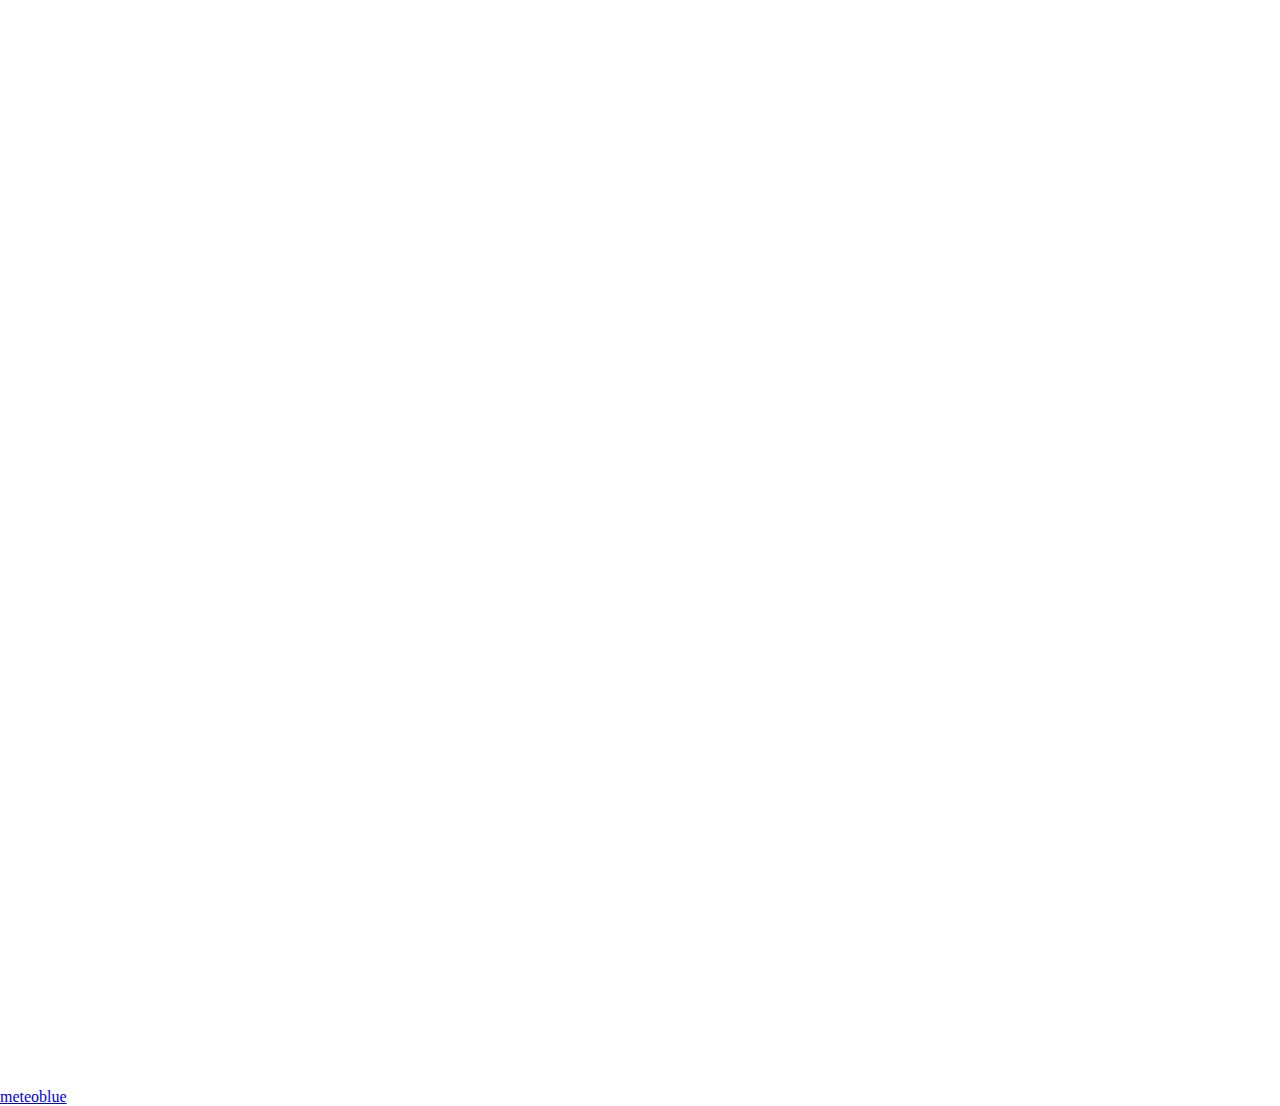
==== index.html @ 86d30fd5 "stage 03 init" ====
<!DOCTYPE html>
<html lang="en">
  <head>
    <meta charset="utf-8">
    <title>Hello, World!</title>
    <link rel="stylesheet" href="style.css">
  </head>
  <body>
    <div class="iframe-container">
      <iframe  src="https://www.youtube.com/embed/YaZxTzZ6BAo?si=tpvpT_DTmzTBu3zY&controls=0" 
               title="YouTube video player" allow="autoplay; encrypted-media" referrerpolicy="strict-origin-when-cross-origin" 
               allowfullscreen></iframe>
    </div>
    <div class="iframe-container">
      <iframe src="https://www.meteoblue.com/en/weather/widget/daily/london_united-kingdom_2643743?geoloc=fixed&days=7&tempunit=CELSIUS&windunit=KILOMETER_PER_HOUR&precipunit=MILLIMETER&coloured=coloured&pictoicon=1&maxtemperature=1&mintemperature=1&windspeed=1&windgust=0&winddirection=1&uv=0&humidity=0&precipitation=1&precipitationprobability=1&spot=1&pressure=0&layout=light" 
              allowtransparency="true" 
              sandbox="allow-same-origin allow-scripts allow-popups allow-popups-to-escape-sandbox"></iframe><div><!-- DO NOT REMOVE THIS LINK --><a href="https://www.meteoblue.com/en/weather/week/london_united-kingdom_2643743?utm_source=daily_widget&utm_medium=linkus&utm_content=daily&utm_campaign=Weather%2BWidget" target="_blank" rel="noopener">meteoblue</a></div>
    </div>
  </body>
</html>
---- style.css ----
body, iframe {
  margin: 0;
  padding: 0;
  box-sizing: border-box;
}

.iframe-container {
  width: 100vw
}

.iframe-container:nth-of-type(1) iframe {
  width: 100%;
  height: 80vh;
  border: none;
}

.iframe-container:nth-of-type(2) iframe {
  width: 100%;
  height: 40vh;
  border: none;
}
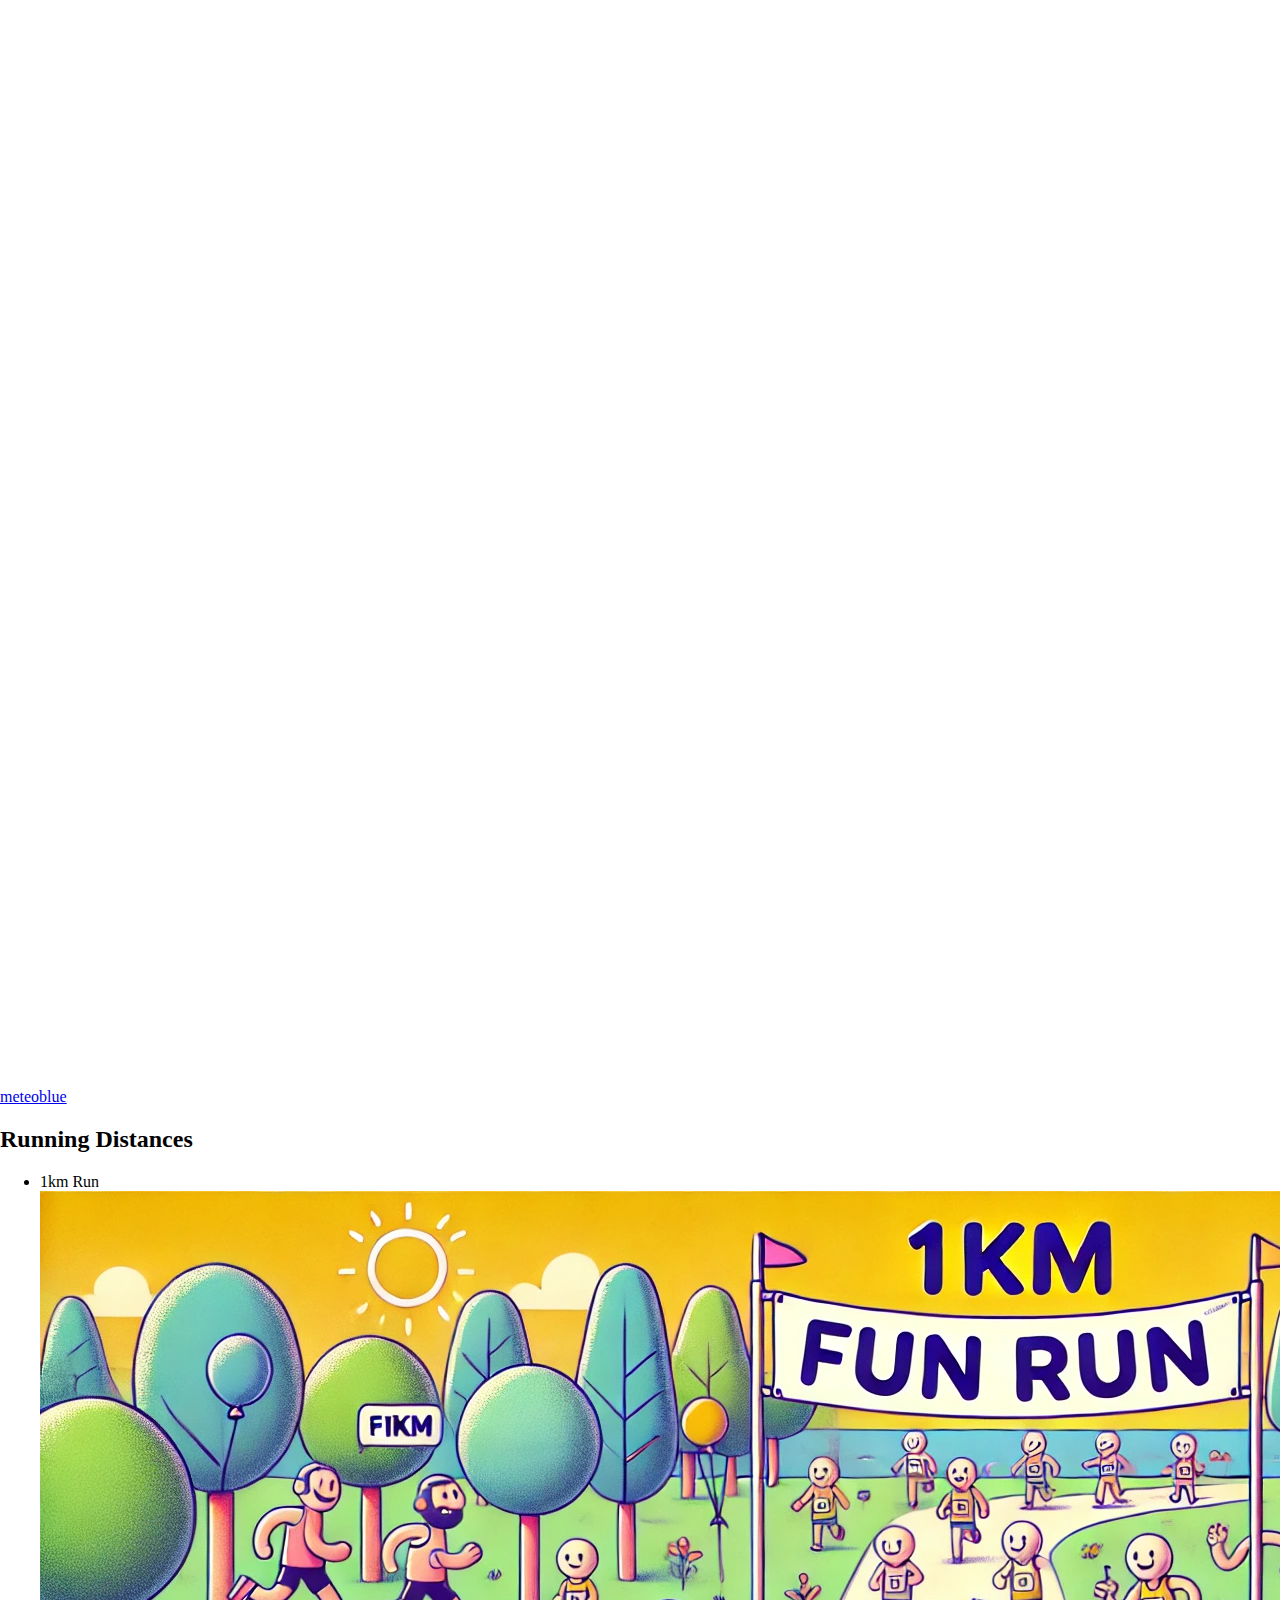
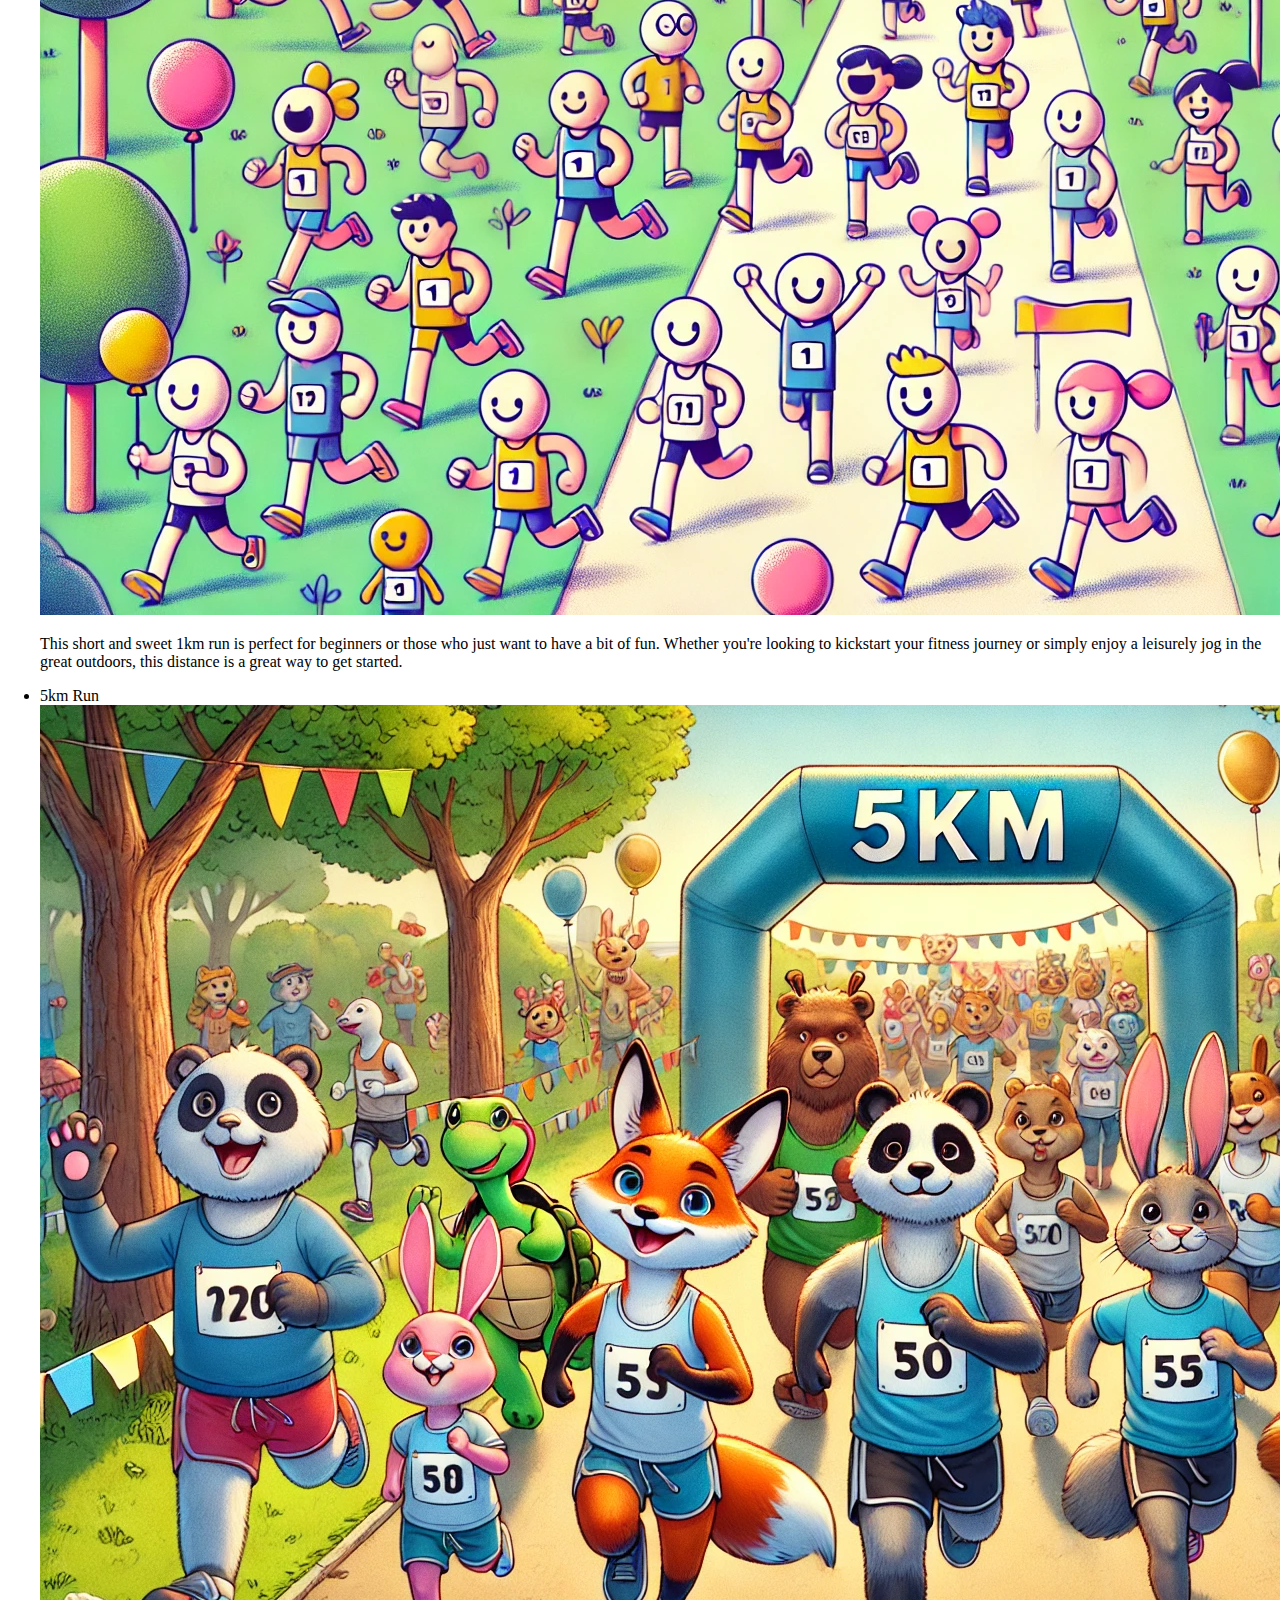
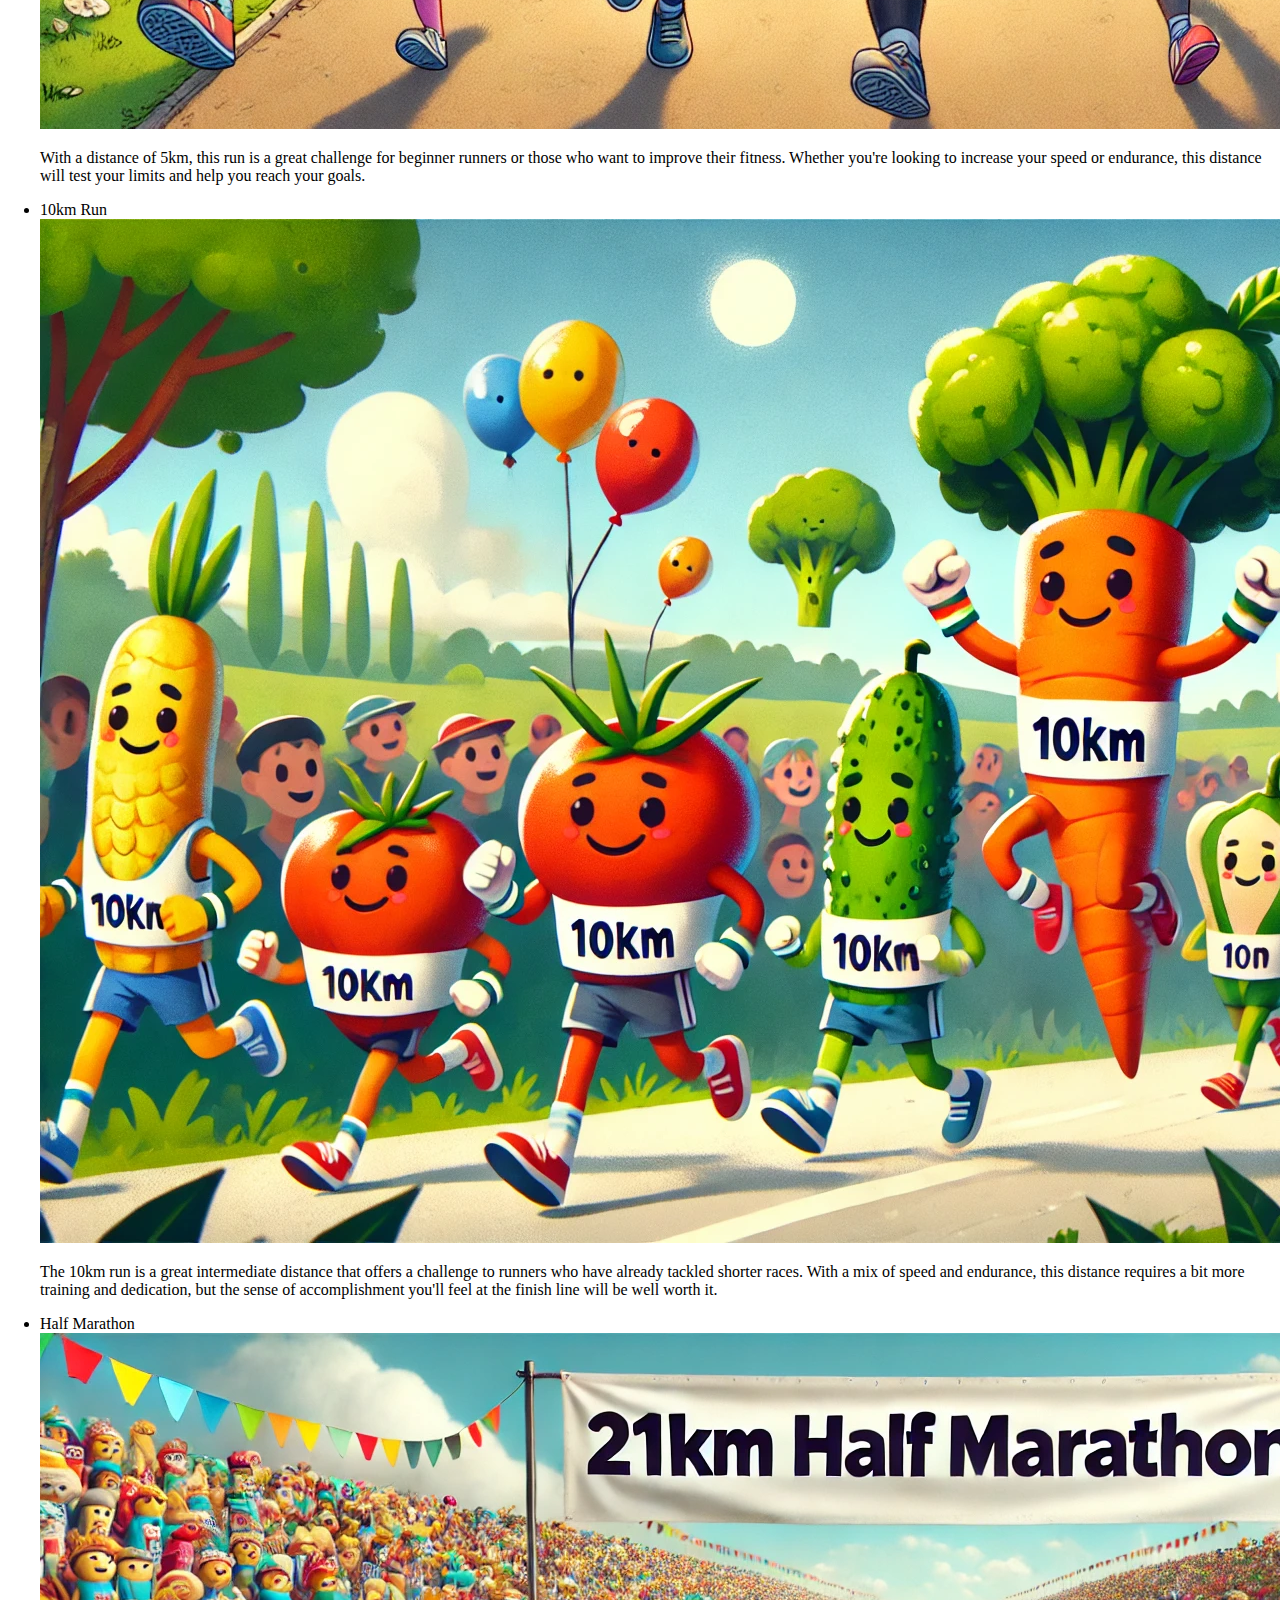
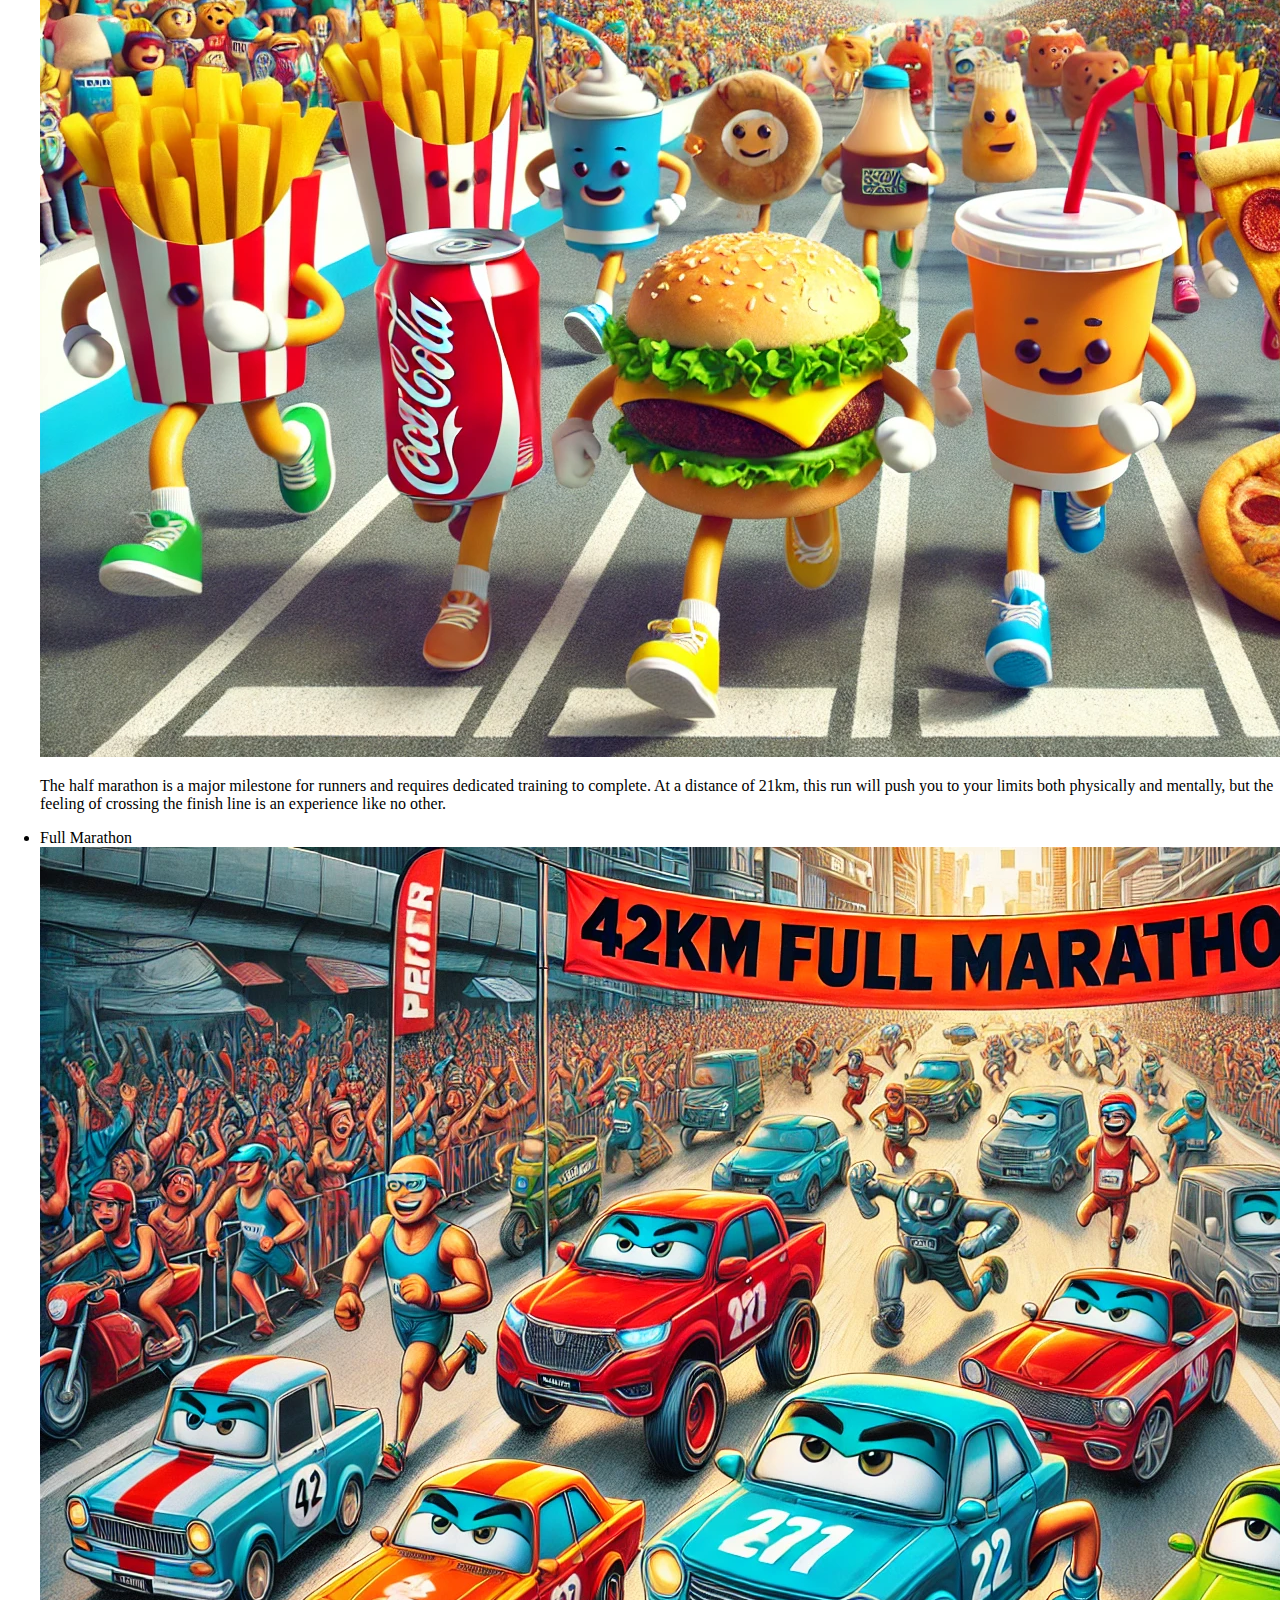
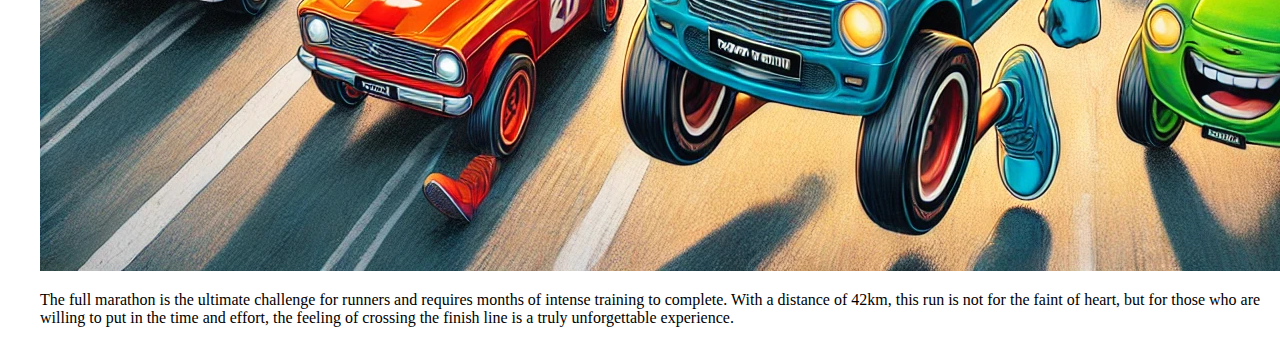
==== commit c11b7b4b: "stage 03, incomplete solution" ====
--- a/index.html
+++ b/index.html
@@ -16,6 +16,36 @@
               allowtransparency="true" 
               sandbox="allow-same-origin allow-scripts allow-popups allow-popups-to-escape-sandbox"></iframe><div><!-- DO NOT REMOVE THIS LINK --><a href="https://www.meteoblue.com/en/weather/week/london_united-kingdom_2643743?utm_source=daily_widget&utm_medium=linkus&utm_content=daily&utm_campaign=Weather%2BWidget" target="_blank" rel="noopener">meteoblue</a></div>
     </div>
+    <div class="distance-container">
+      <h2>Running Distances</h2>
+      <ul>
+        <li class="distance">
+          1km Run
+          <div><img src="img/1.png" alt="1km fun run"></div>
+          <p>This short and sweet 1km run is perfect for beginners or those who just want to have a bit of fun. Whether you're looking to kickstart your fitness journey or simply enjoy a leisurely jog in the great outdoors, this distance is a great way to get started.</p>
+        </li>
+        <li class="distance">
+          5km Run
+          <div><img src="img/5.png" alt="run"></div>
+          <p>With a distance of 5km, this run is a great challenge for beginner runners or those who want to improve their fitness. Whether you're looking to increase your speed or endurance, this distance will test your limits and help you reach your goals.</p>
+        </li>
+        <li class="distance">
+          10km Run
+          <div><img src="img/10.png" alt="run"></div>
+          <p>The 10km run is a great intermediate distance that offers a challenge to runners who have already tackled shorter races. With a mix of speed and endurance, this distance requires a bit more training and dedication, but the sense of accomplishment you'll feel at the finish line will be well worth it.</p>
+        </li>
+        <li class="distance">
+          Half Marathon
+          <div><img src="img/21.png" alt="run"></div>
+          <p>The half marathon is a major milestone for runners and requires dedicated training to complete. At a distance of 21km, this run will push you to your limits both physically and mentally, but the feeling of crossing the finish line is an experience like no other.</p>
+        </li>
+        <li class="distance">
+          Full Marathon
+          <div><img src="img/42.png" alt="run"></div>
+          <p>The full marathon is the ultimate challenge for runners and requires months of intense training to complete. With a distance of 42km, this run is not for the faint of heart, but for those who are willing to put in the time and effort, the feeling of crossing the finish line is a truly unforgettable experience.</p>
+        </li>
+      </ul>
+    </div>
   </body>
 </html>
 
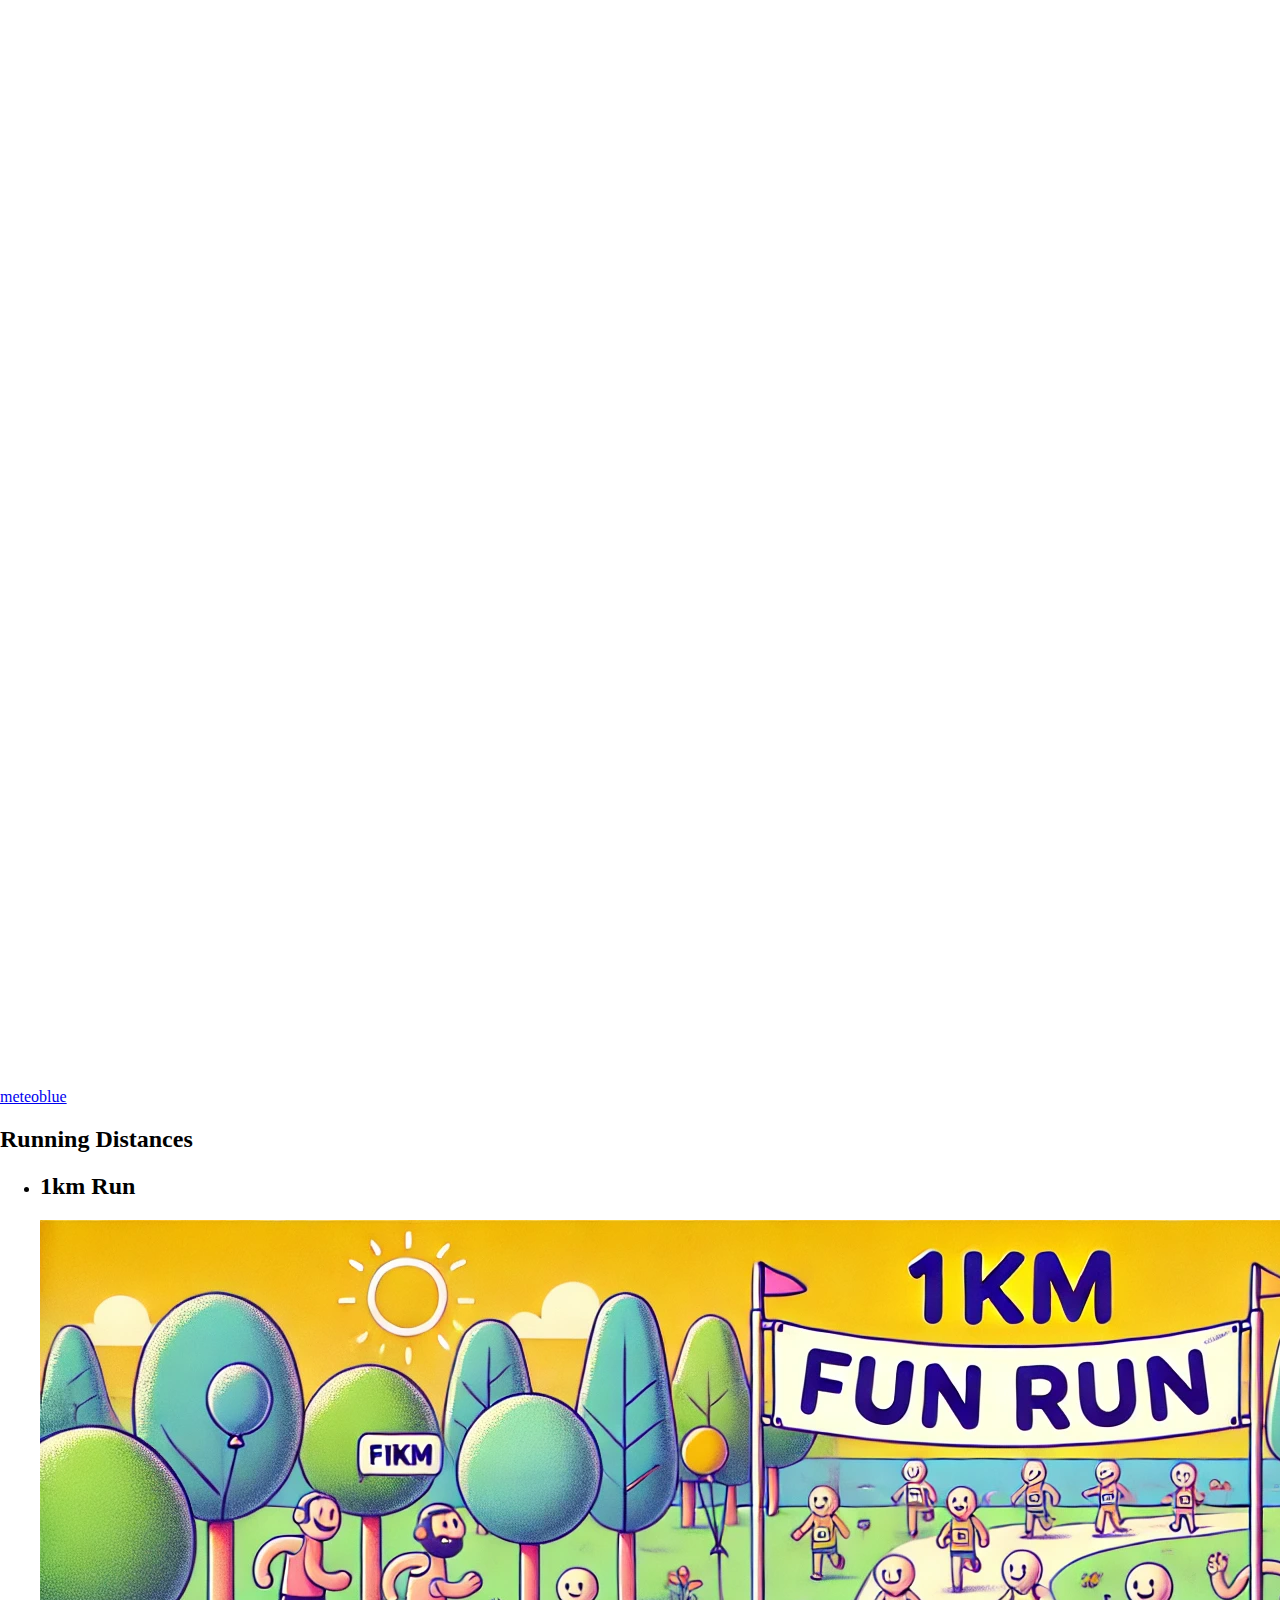
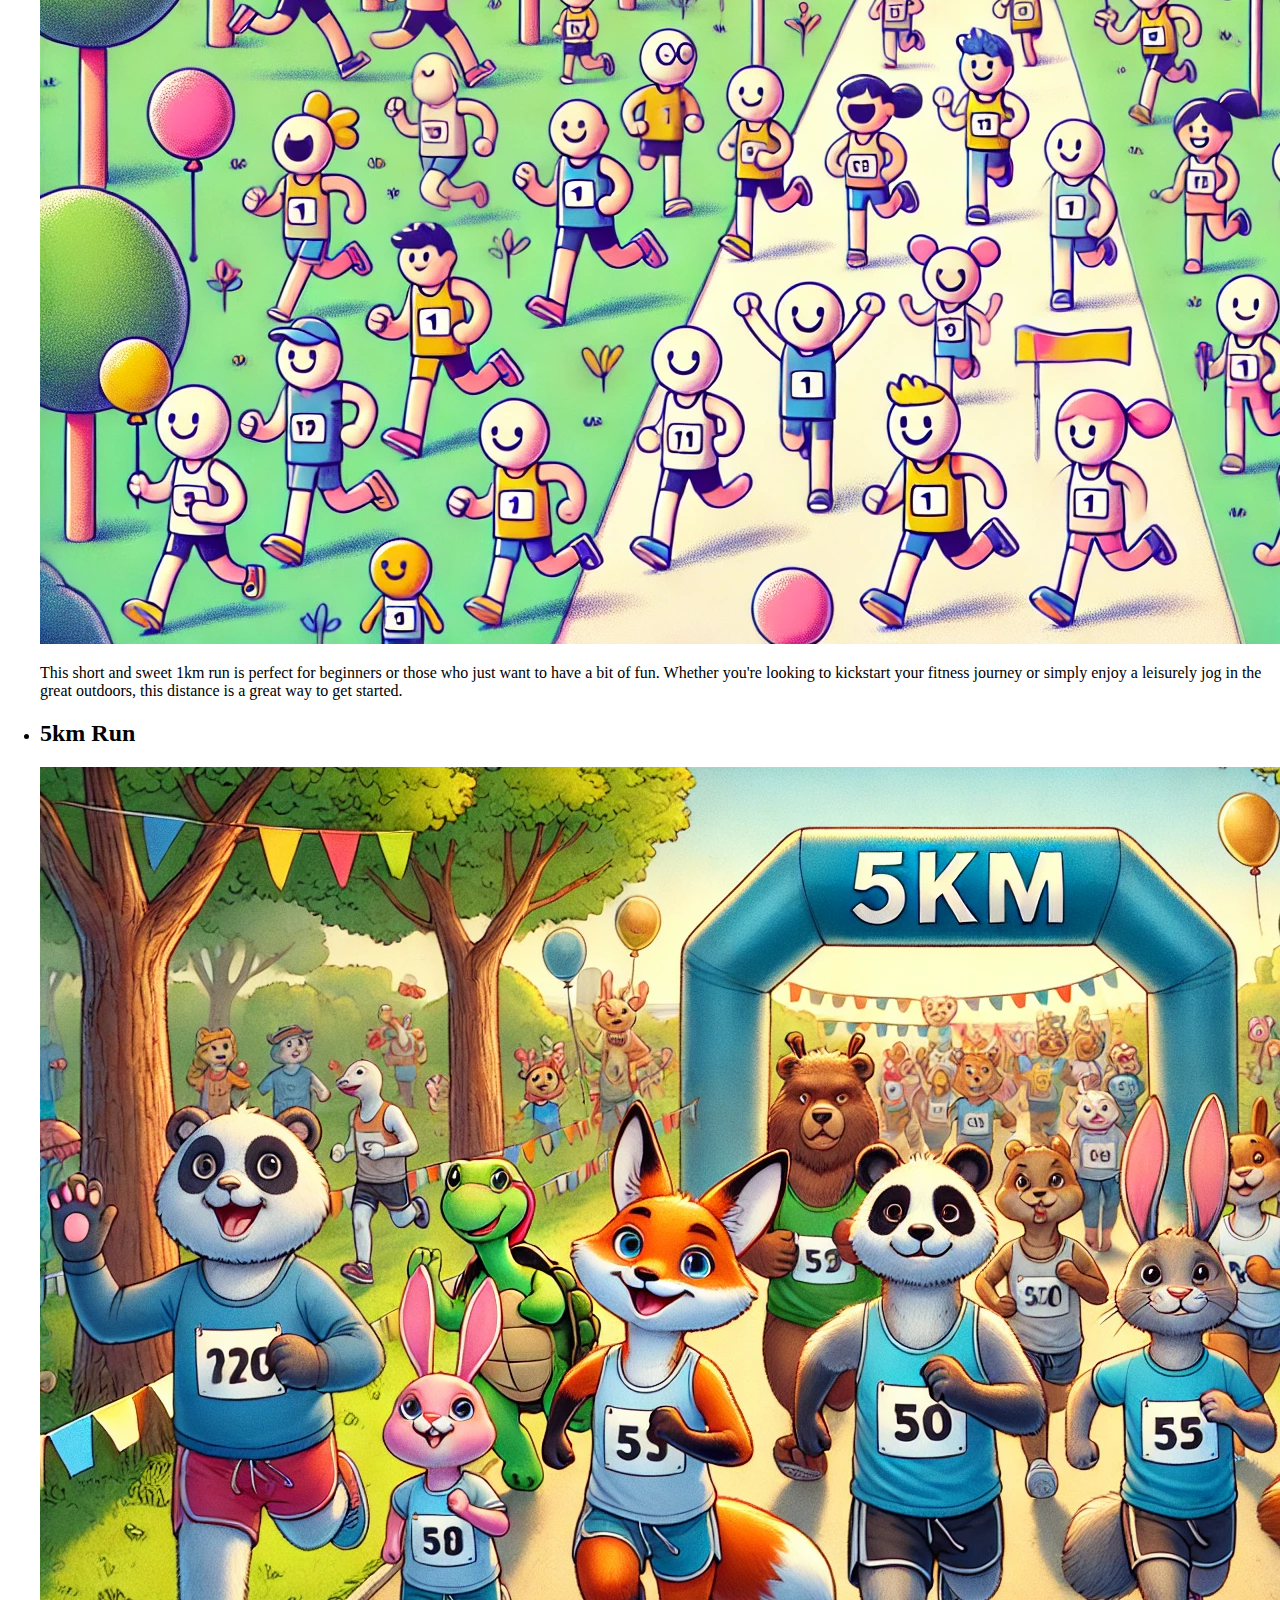
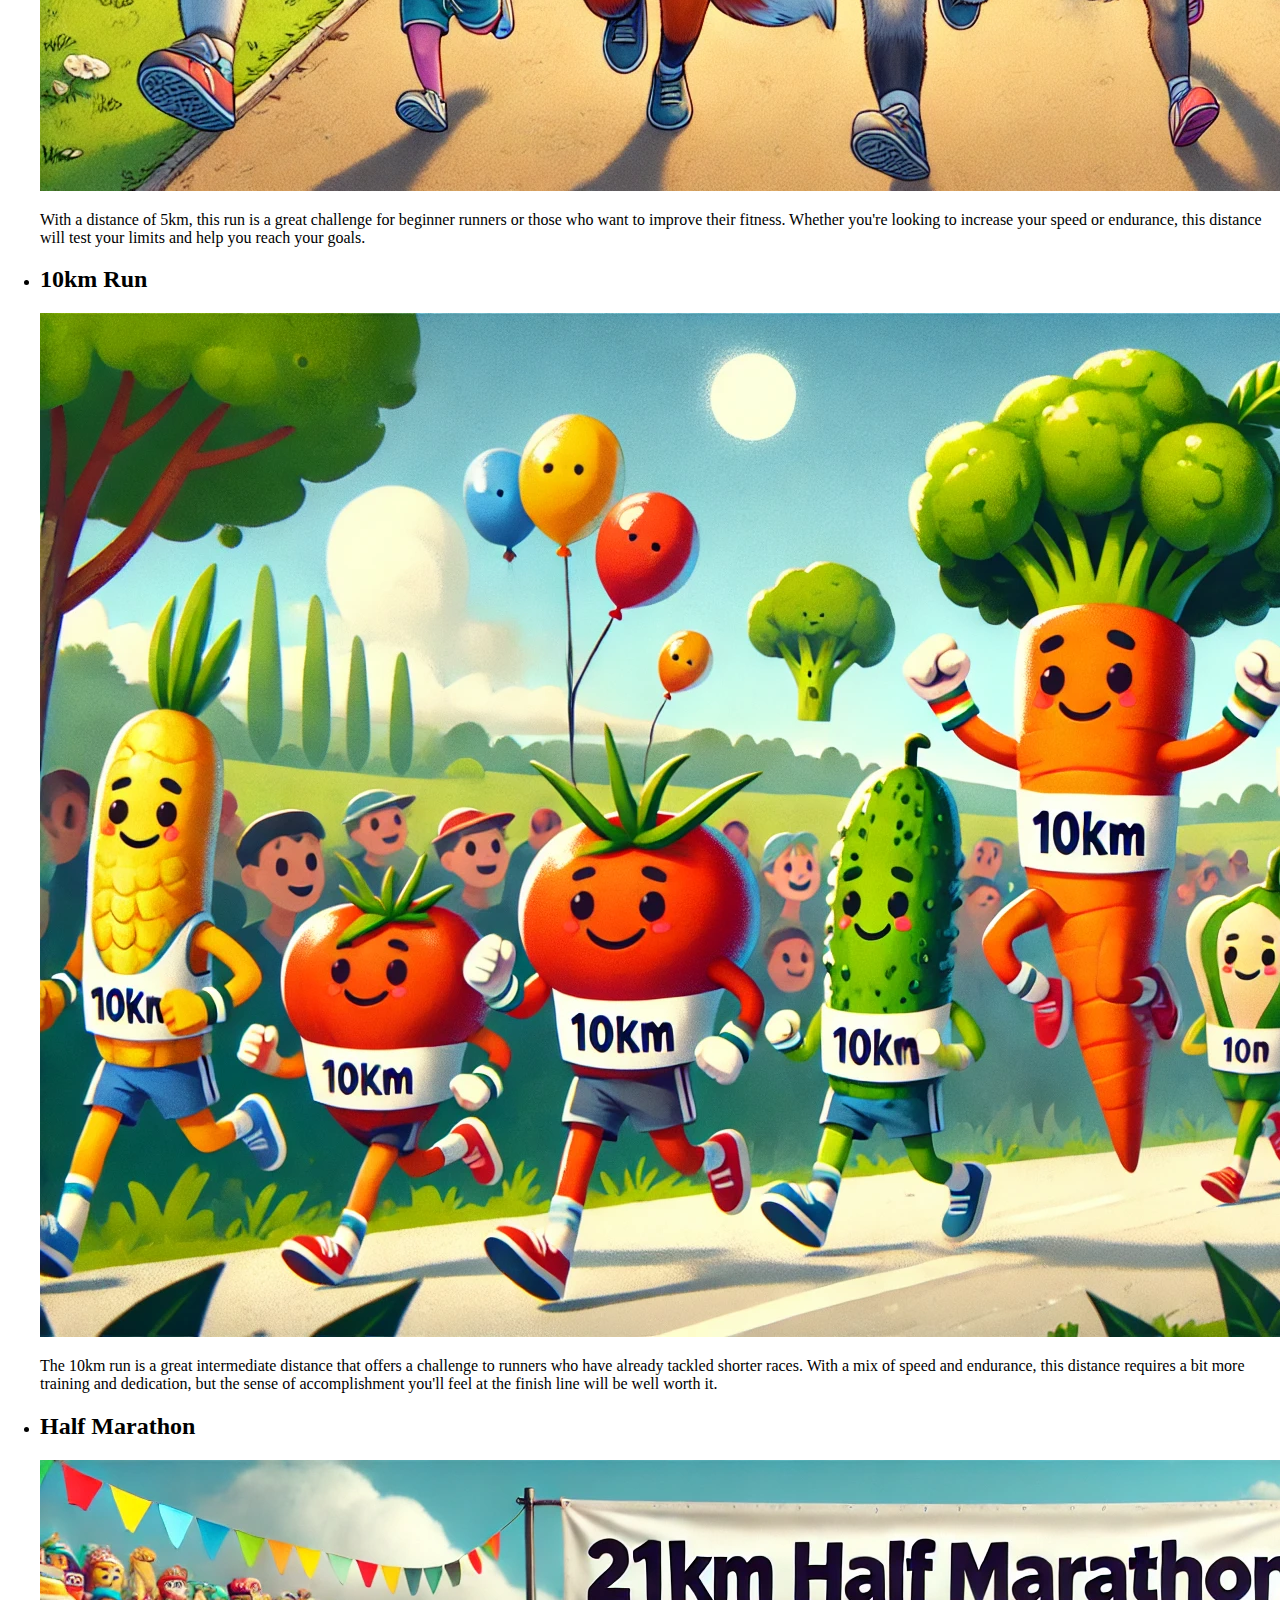
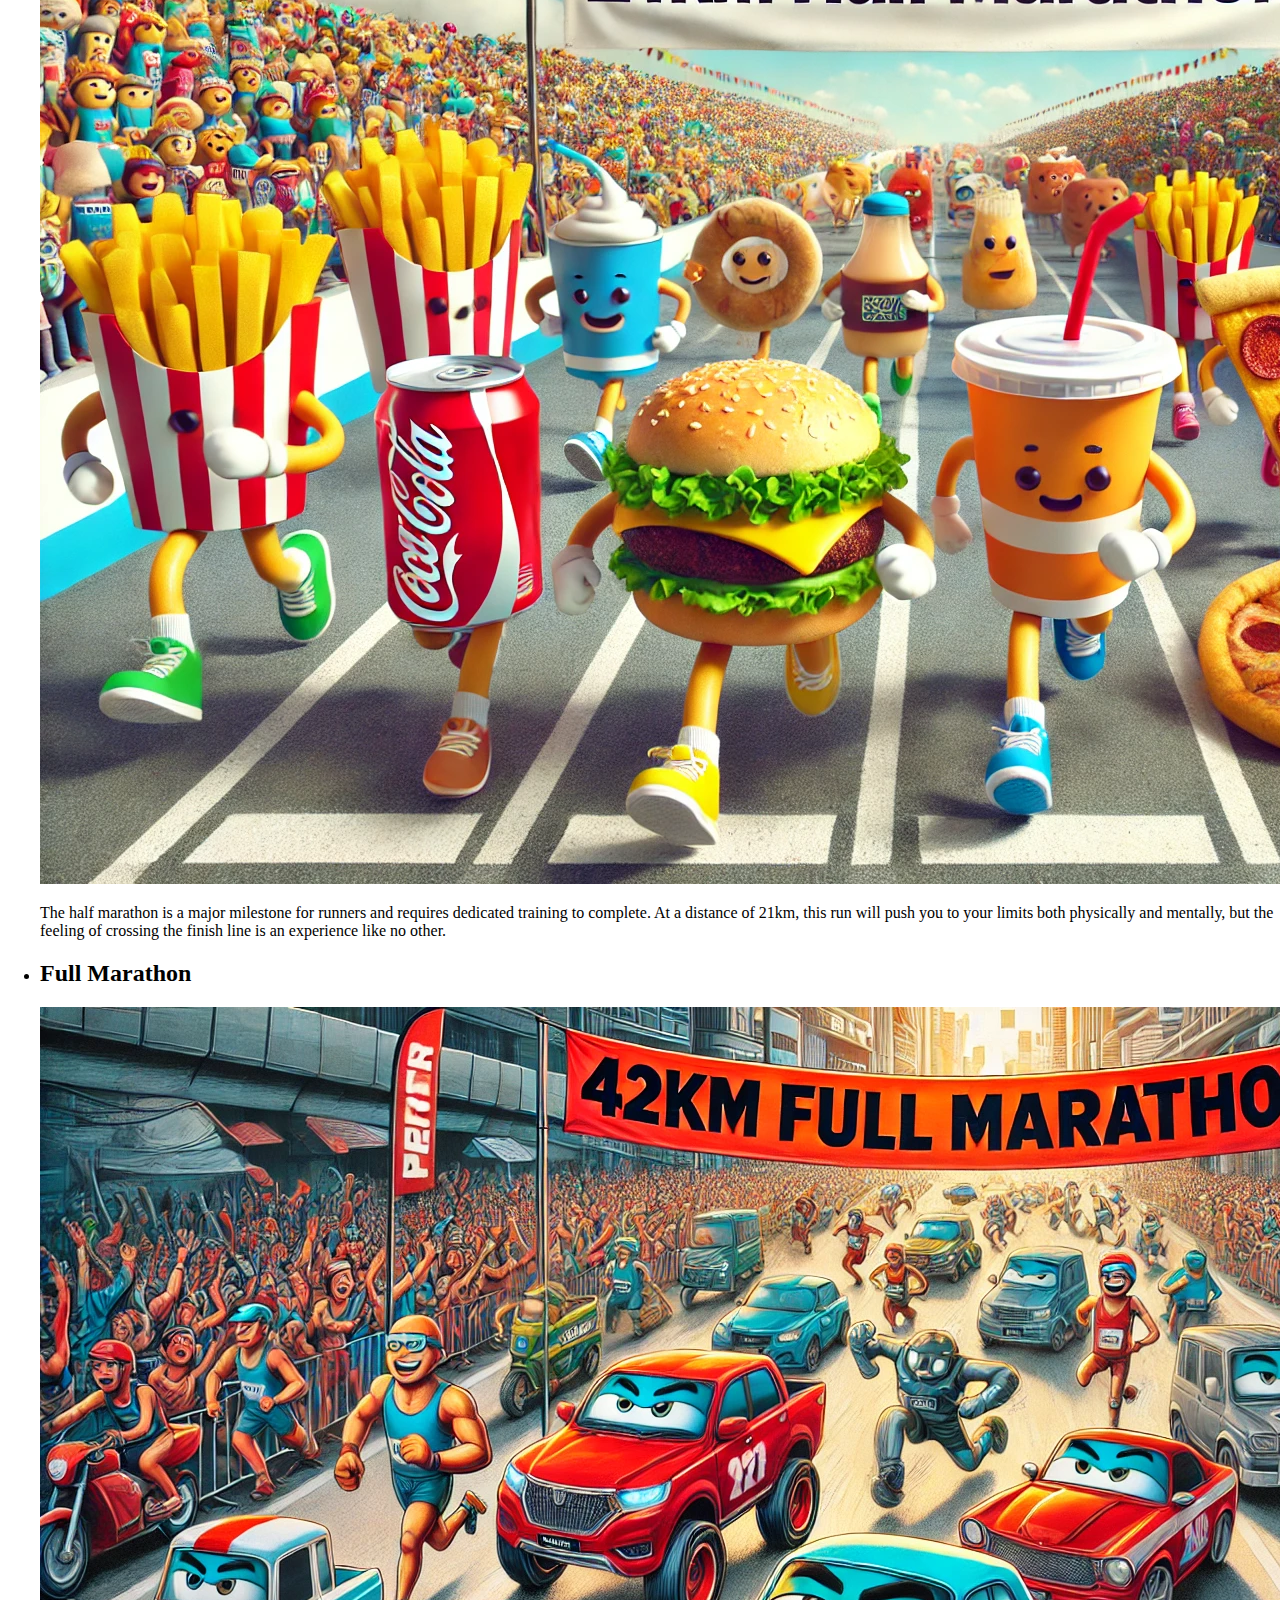
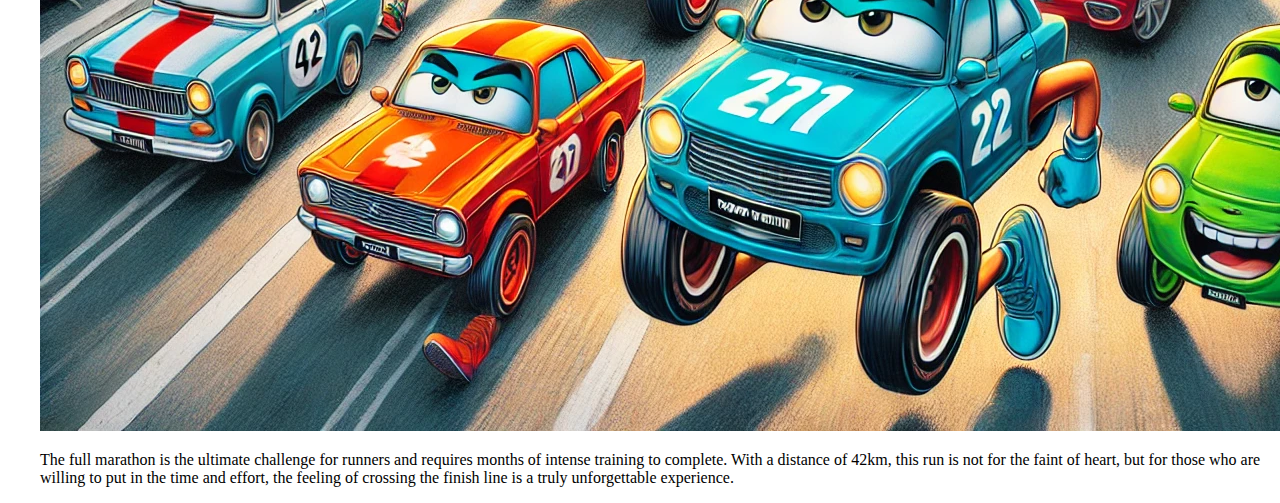
==== commit 259732da: "add distances and descriptions done" ====
--- a/index.html
+++ b/index.html
@@ -20,27 +20,27 @@
       <h2>Running Distances</h2>
       <ul>
         <li class="distance">
-          1km Run
+          <h2>1km Run</h2>
           <div><img src="img/1.png" alt="1km fun run"></div>
           <p>This short and sweet 1km run is perfect for beginners or those who just want to have a bit of fun. Whether you're looking to kickstart your fitness journey or simply enjoy a leisurely jog in the great outdoors, this distance is a great way to get started.</p>
         </li>
         <li class="distance">
-          5km Run
+          <h2>5km Run</h2>
           <div><img src="img/5.png" alt="run"></div>
           <p>With a distance of 5km, this run is a great challenge for beginner runners or those who want to improve their fitness. Whether you're looking to increase your speed or endurance, this distance will test your limits and help you reach your goals.</p>
         </li>
         <li class="distance">
-          10km Run
+          <h2>10km Run</h2>
           <div><img src="img/10.png" alt="run"></div>
           <p>The 10km run is a great intermediate distance that offers a challenge to runners who have already tackled shorter races. With a mix of speed and endurance, this distance requires a bit more training and dedication, but the sense of accomplishment you'll feel at the finish line will be well worth it.</p>
         </li>
         <li class="distance">
-          Half Marathon
+          <h2>Half Marathon</h2>
           <div><img src="img/21.png" alt="run"></div>
           <p>The half marathon is a major milestone for runners and requires dedicated training to complete. At a distance of 21km, this run will push you to your limits both physically and mentally, but the feeling of crossing the finish line is an experience like no other.</p>
         </li>
         <li class="distance">
-          Full Marathon
+          <h2>Full Marathon</h2>
           <div><img src="img/42.png" alt="run"></div>
           <p>The full marathon is the ultimate challenge for runners and requires months of intense training to complete. With a distance of 42km, this run is not for the faint of heart, but for those who are willing to put in the time and effort, the feeling of crossing the finish line is a truly unforgettable experience.</p>
         </li>
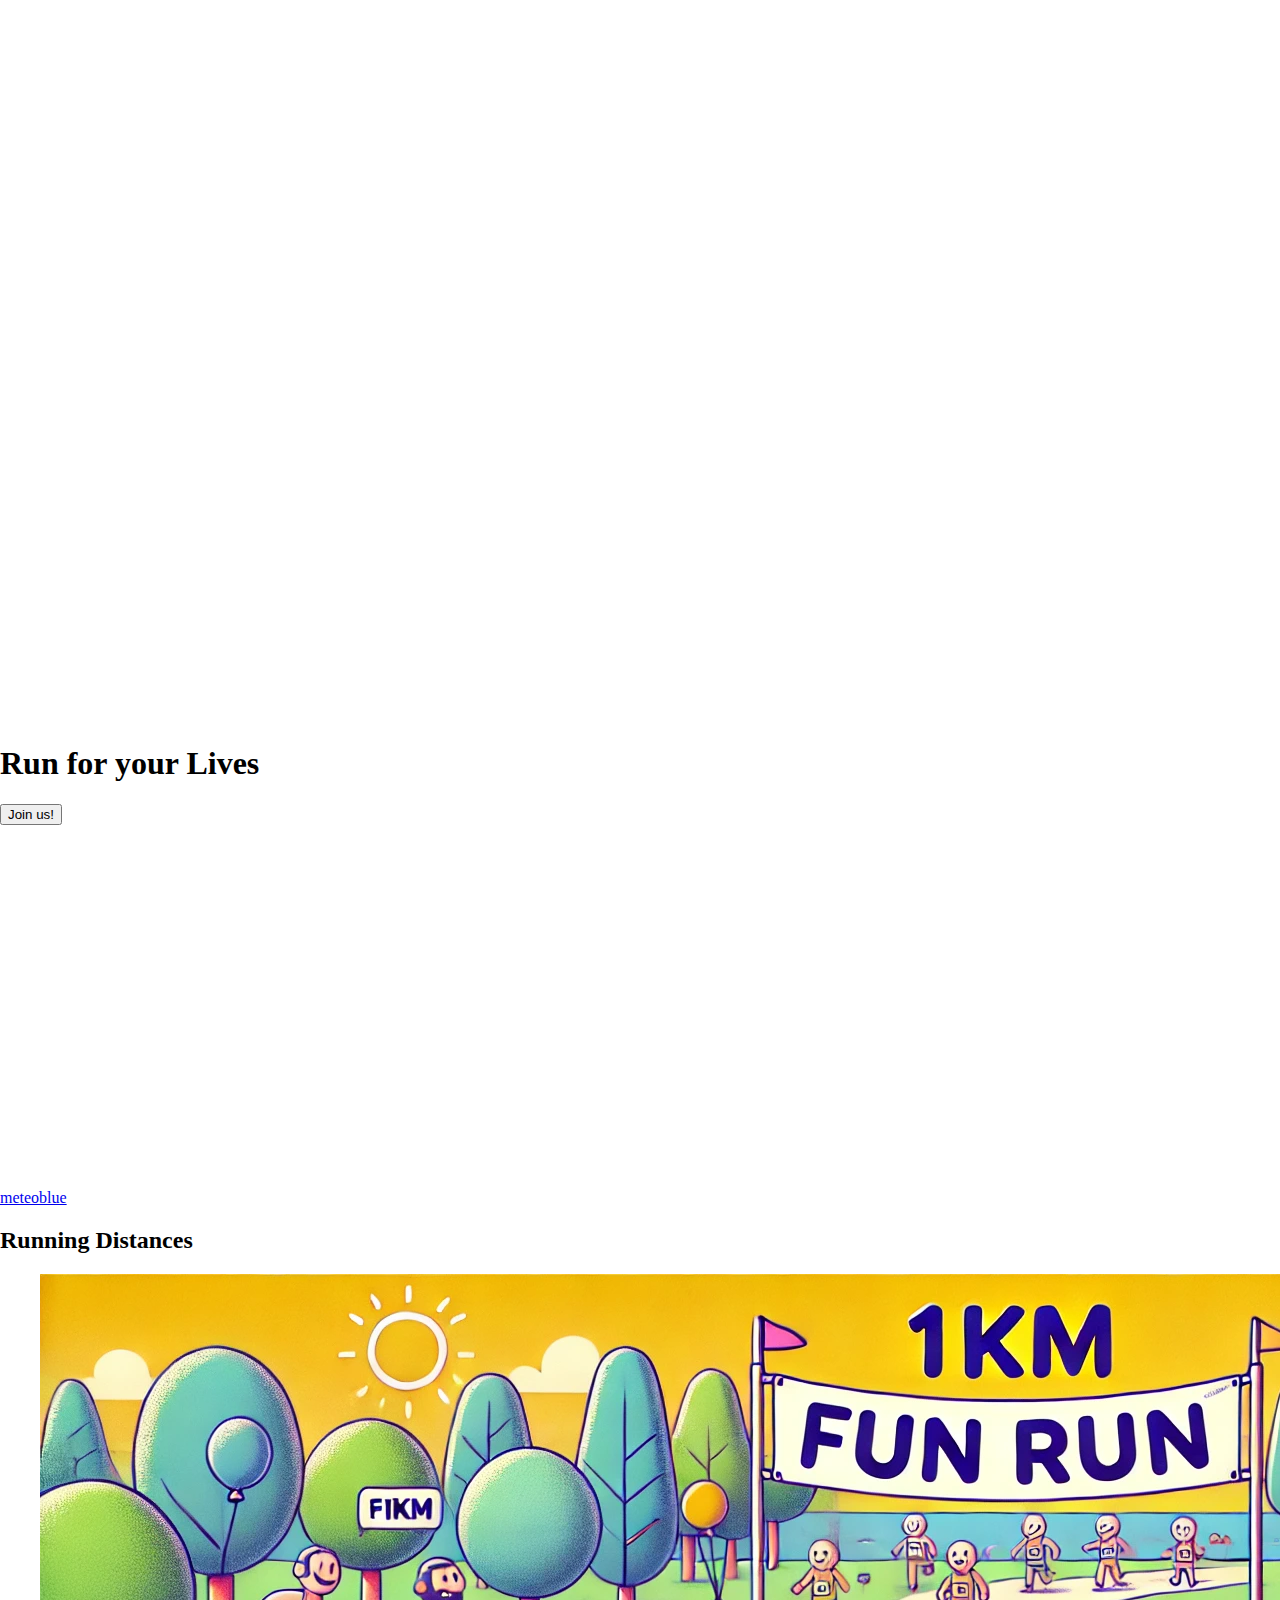
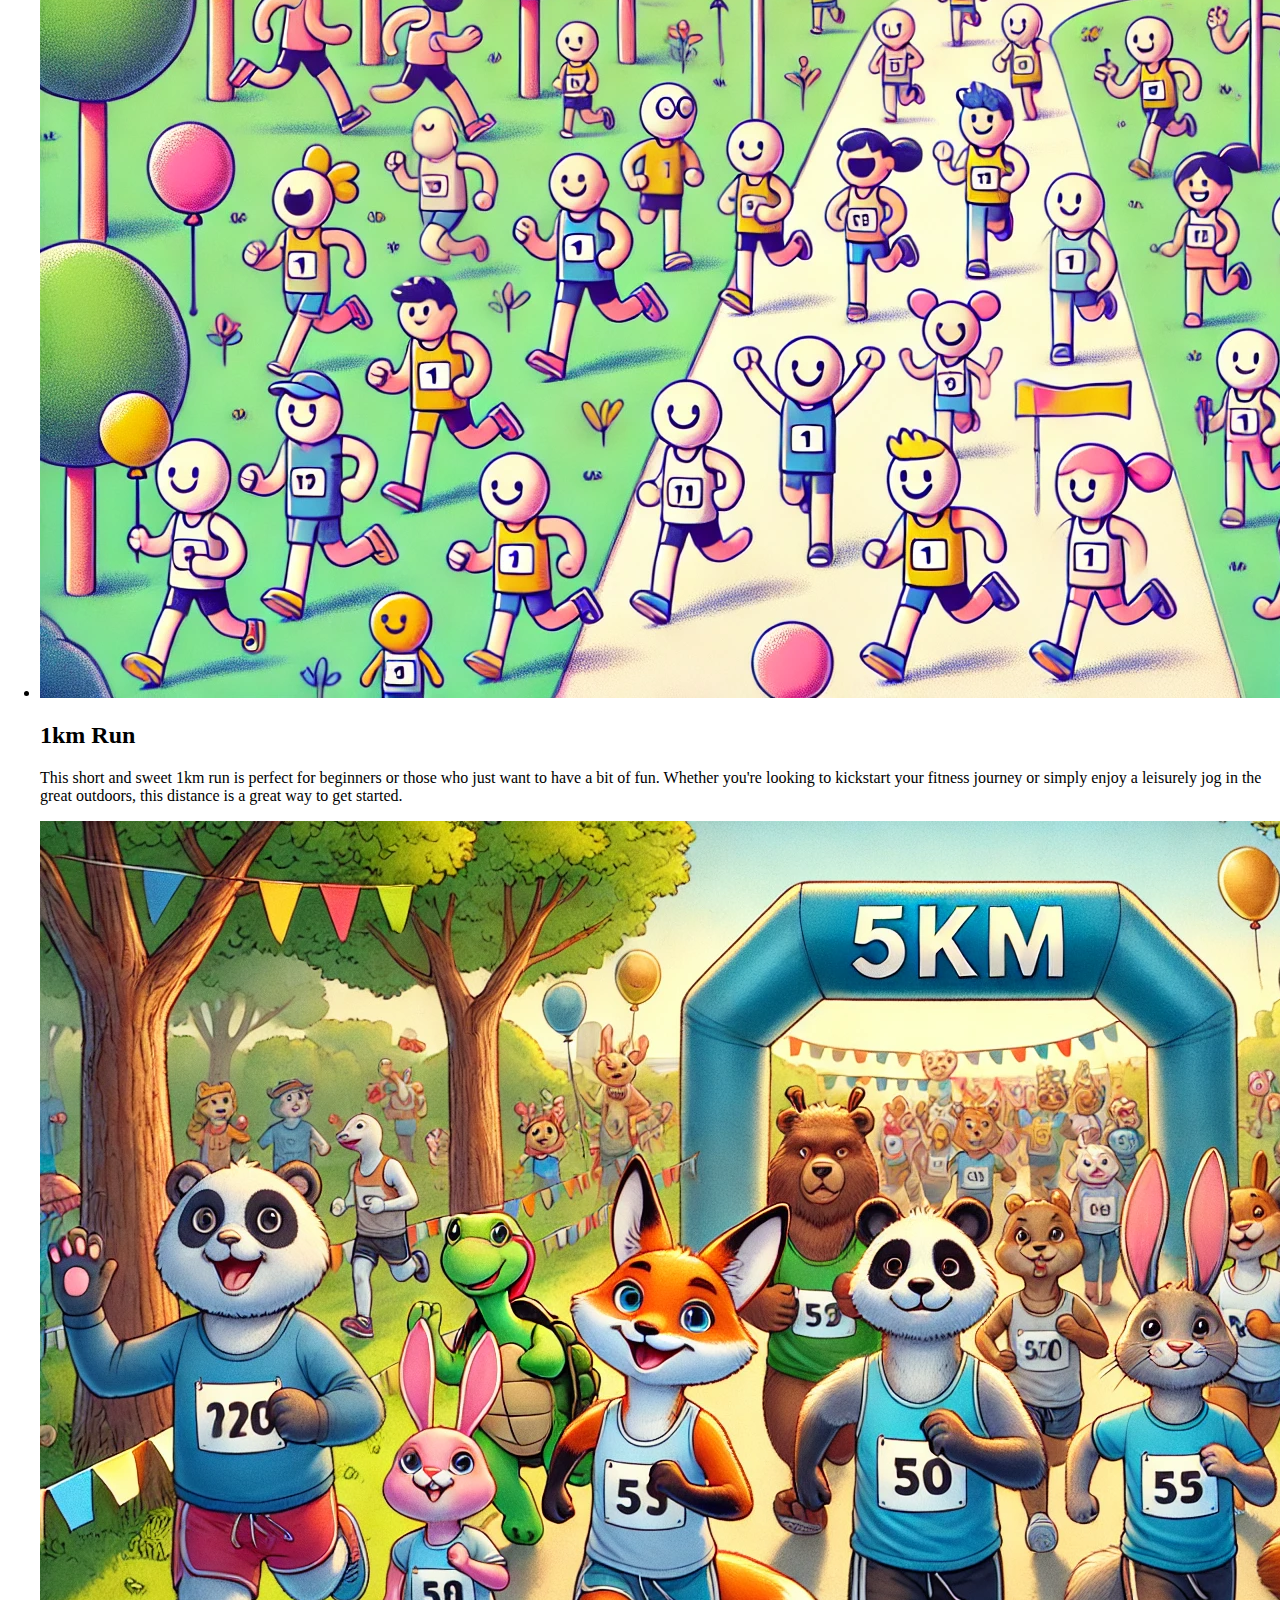
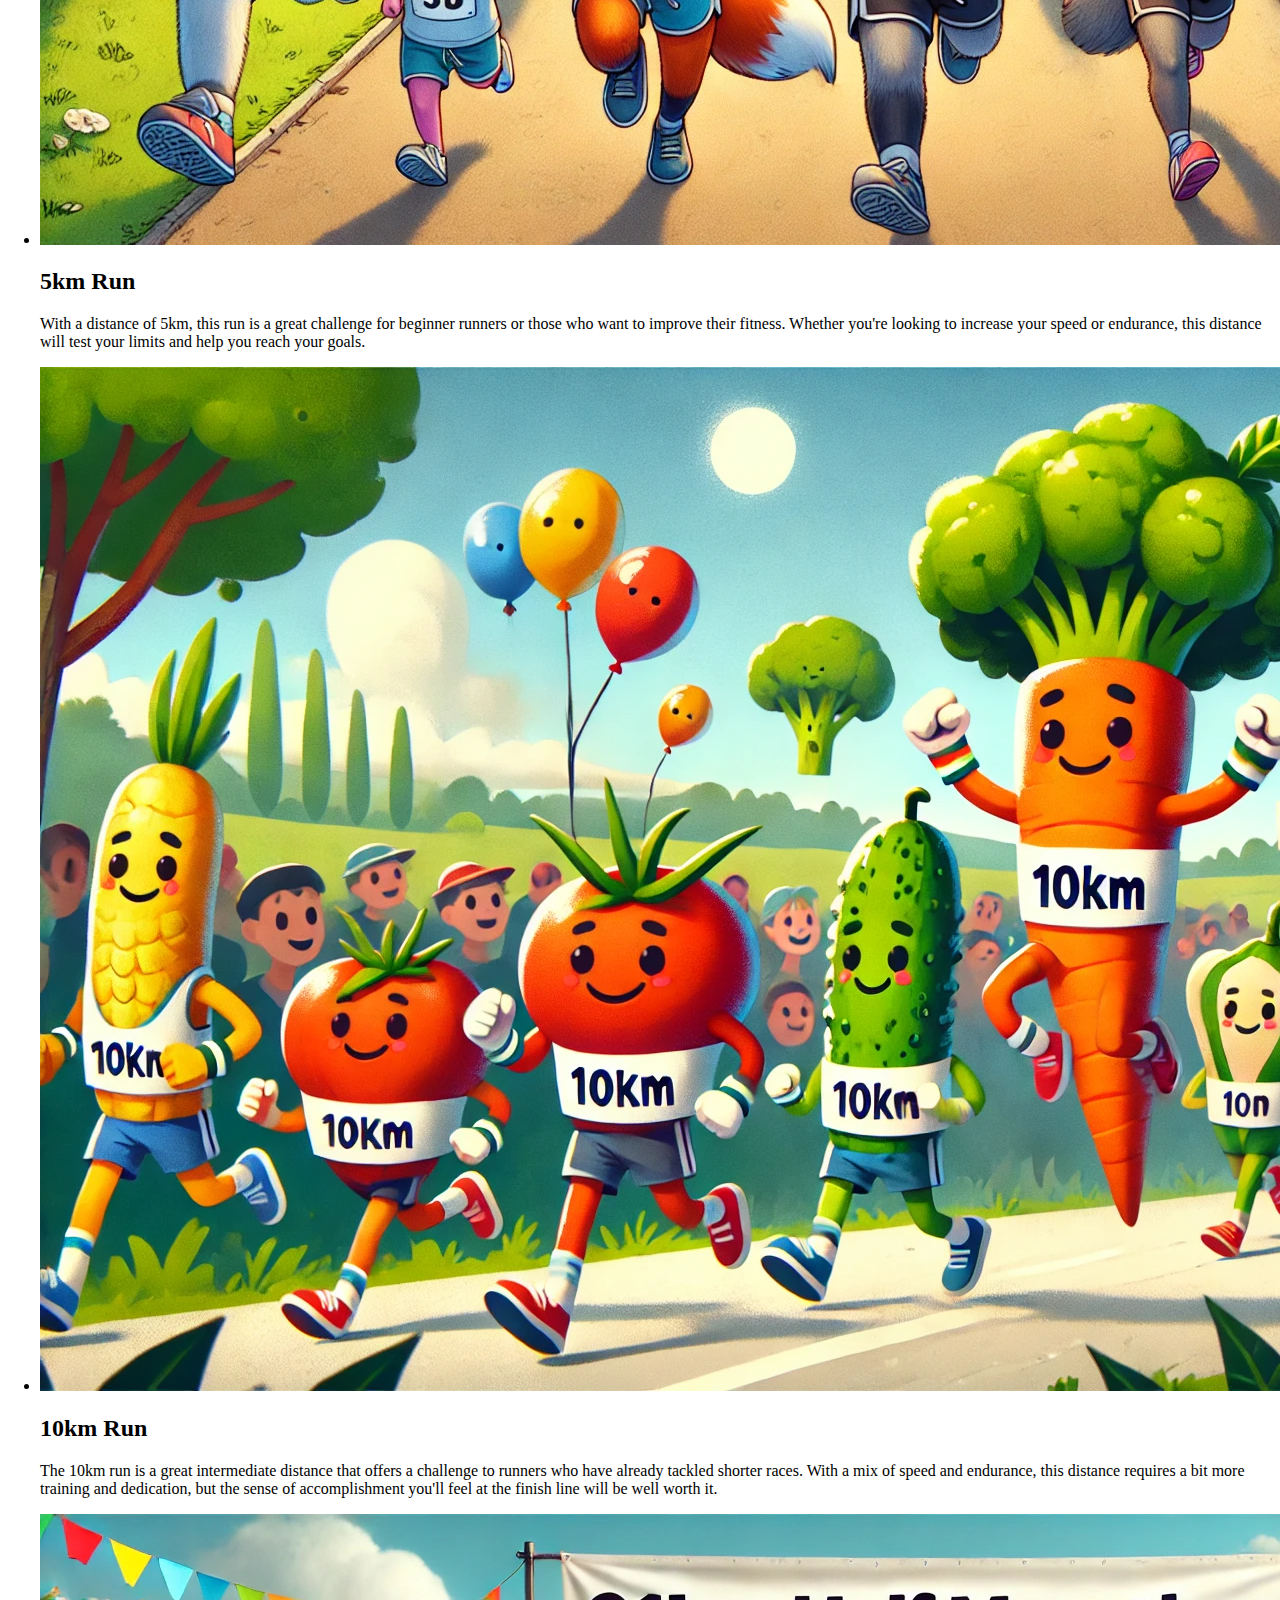
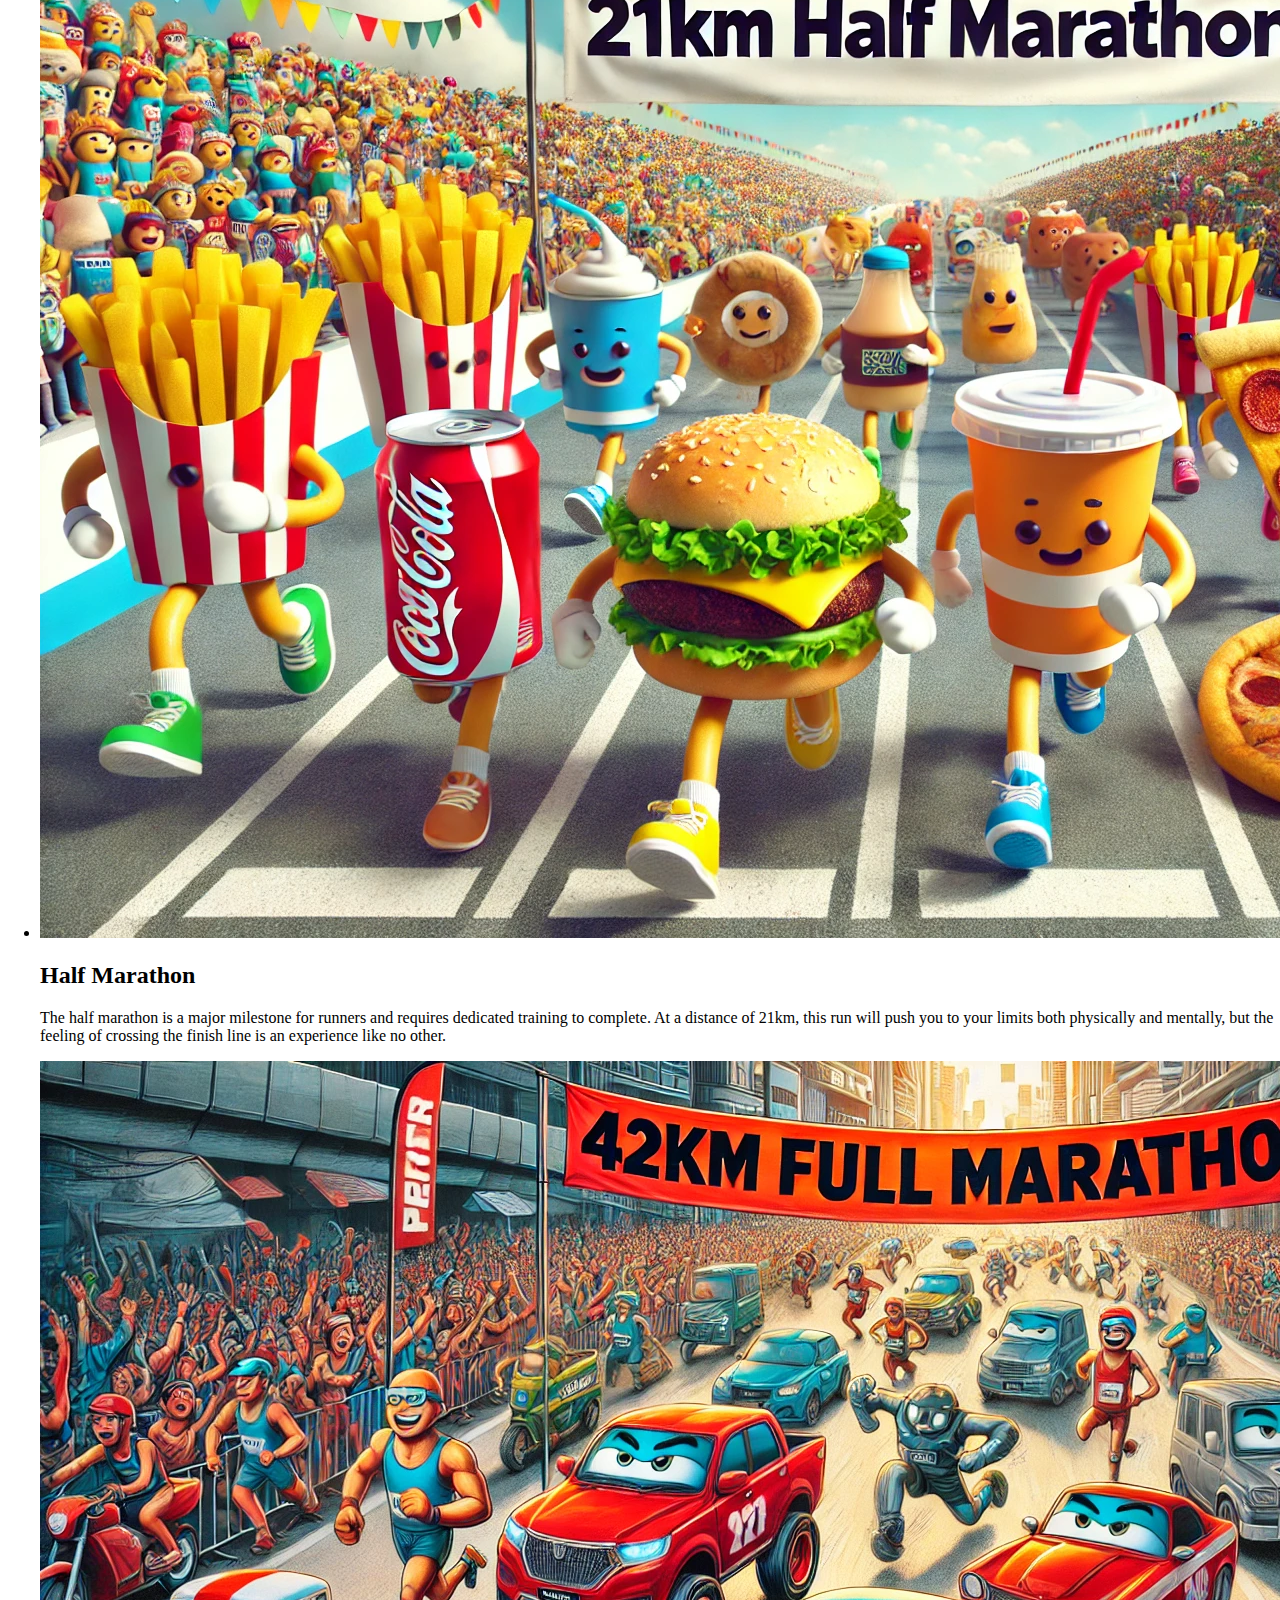
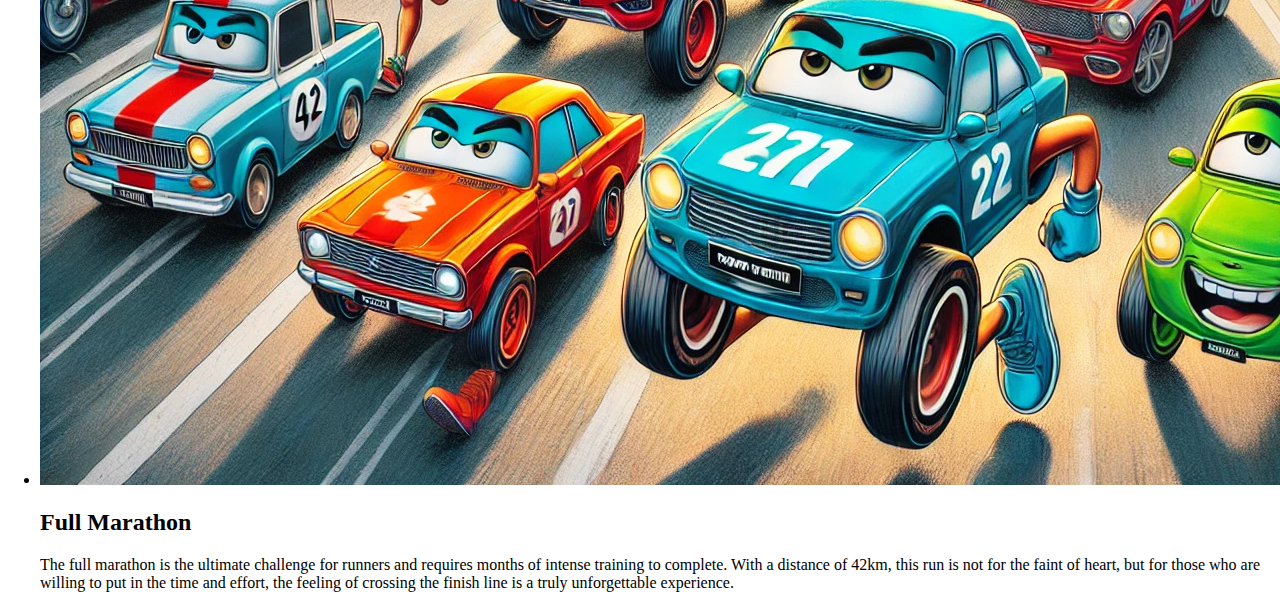
==== commit 3a32ccfc: "feat: added a video-overlay block on youtube iframe" ====
--- a/index.html
+++ b/index.html
@@ -10,6 +10,10 @@
       <iframe  src="https://www.youtube.com/embed/YaZxTzZ6BAo?si=tpvpT_DTmzTBu3zY&controls=0" 
                title="YouTube video player" allow="autoplay; encrypted-media" referrerpolicy="strict-origin-when-cross-origin" 
                allowfullscreen></iframe>
+      <div class="video-overlay">
+        <h1>Run for your Lives</h1>
+        <button>Join us!</button>
+      </div>
     </div>
     <div class="iframe-container">
       <iframe src="https://www.meteoblue.com/en/weather/widget/daily/london_united-kingdom_2643743?geoloc=fixed&days=7&tempunit=CELSIUS&windunit=KILOMETER_PER_HOUR&precipunit=MILLIMETER&coloured=coloured&pictoicon=1&maxtemperature=1&mintemperature=1&windspeed=1&windgust=0&winddirection=1&uv=0&humidity=0&precipitation=1&precipitationprobability=1&spot=1&pressure=0&layout=light" 
@@ -20,28 +24,28 @@
       <h2>Running Distances</h2>
       <ul>
         <li class="distance">
+          <div><img src="img/1.png" alt="1km fun run"></div>
           <h2>1km Run</h2>
-          <div><img src="img/1.png" alt="1km fun run"></div>
           <p>This short and sweet 1km run is perfect for beginners or those who just want to have a bit of fun. Whether you're looking to kickstart your fitness journey or simply enjoy a leisurely jog in the great outdoors, this distance is a great way to get started.</p>
         </li>
         <li class="distance">
+          <div><img src="img/5.png" alt="run"></div>
           <h2>5km Run</h2>
-          <div><img src="img/5.png" alt="run"></div>
           <p>With a distance of 5km, this run is a great challenge for beginner runners or those who want to improve their fitness. Whether you're looking to increase your speed or endurance, this distance will test your limits and help you reach your goals.</p>
         </li>
         <li class="distance">
+          <div><img src="img/10.png" alt="run"></div>
           <h2>10km Run</h2>
-          <div><img src="img/10.png" alt="run"></div>
           <p>The 10km run is a great intermediate distance that offers a challenge to runners who have already tackled shorter races. With a mix of speed and endurance, this distance requires a bit more training and dedication, but the sense of accomplishment you'll feel at the finish line will be well worth it.</p>
         </li>
         <li class="distance">
+          <div><img src="img/21.png" alt="run"></div>
           <h2>Half Marathon</h2>
-          <div><img src="img/21.png" alt="run"></div>
           <p>The half marathon is a major milestone for runners and requires dedicated training to complete. At a distance of 21km, this run will push you to your limits both physically and mentally, but the feeling of crossing the finish line is an experience like no other.</p>
         </li>
         <li class="distance">
+          <div><img src="img/42.png" alt="run"></div>
           <h2>Full Marathon</h2>
-          <div><img src="img/42.png" alt="run"></div>
           <p>The full marathon is the ultimate challenge for runners and requires months of intense training to complete. With a distance of 42km, this run is not for the faint of heart, but for those who are willing to put in the time and effort, the feeling of crossing the finish line is a truly unforgettable experience.</p>
         </li>
       </ul>
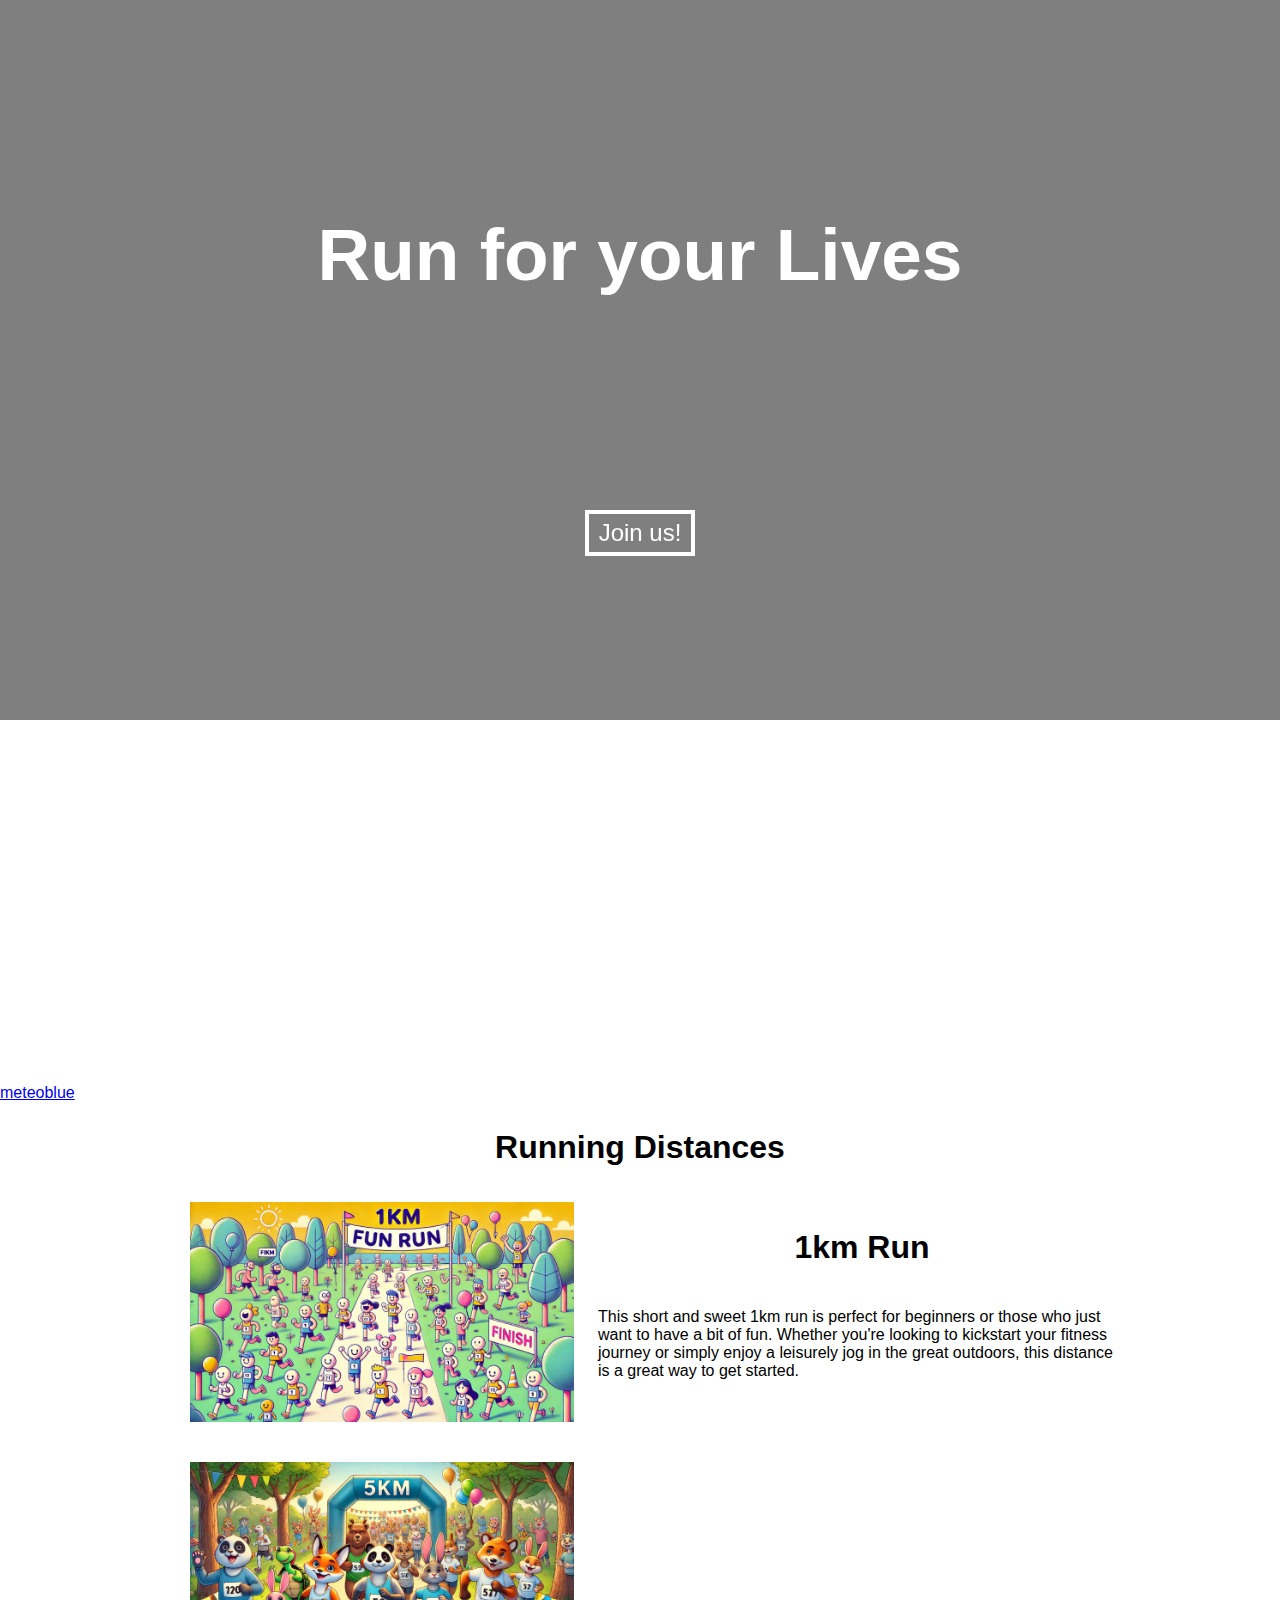
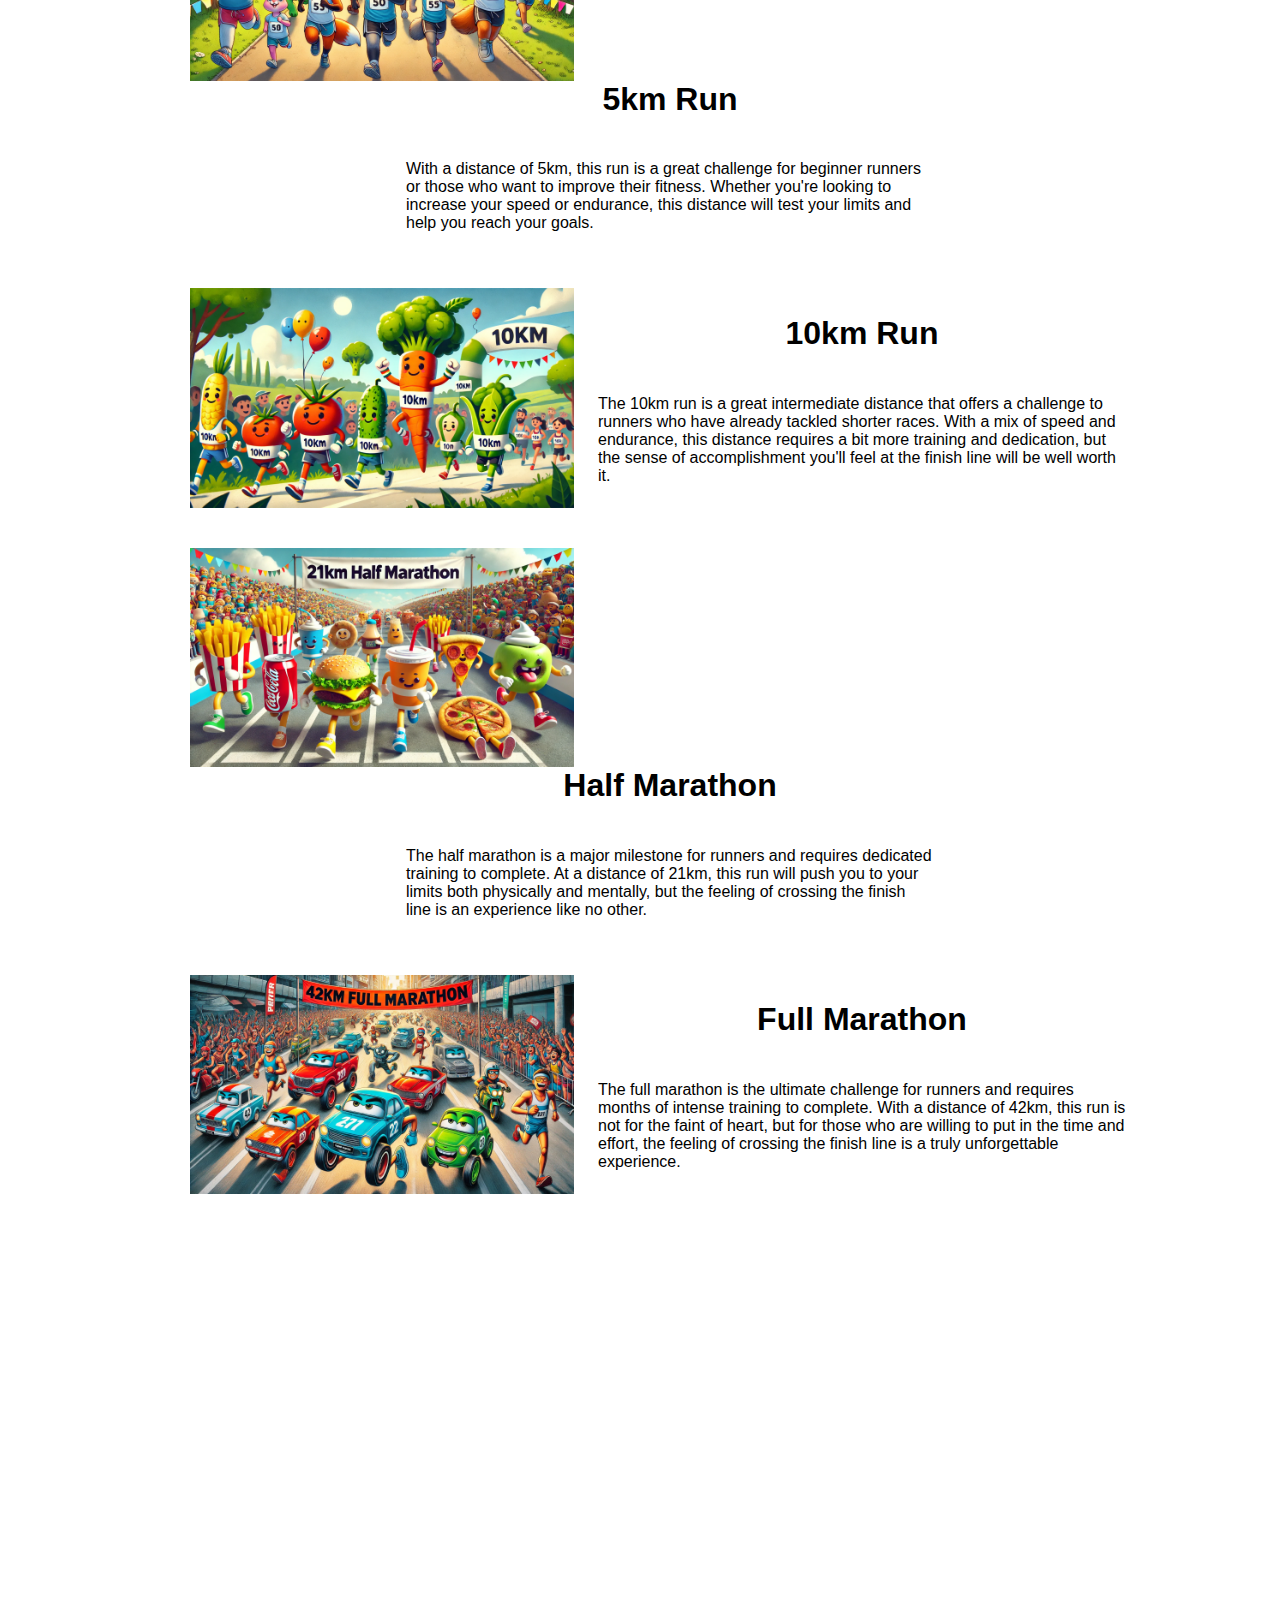
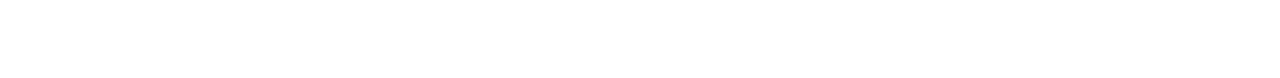
==== commit c356201c: "feat: added map-container with google maps iframe" ====
--- a/index.html
+++ b/index.html
@@ -50,6 +50,9 @@
         </li>
       </ul>
     </div>
+    <div class="map-container">
+      <iframe src="https://www.google.com/maps/embed?pb=!1m18!1m12!1m3!1d18753.64762223718!2d-0.13369245107395641!3d51.5022099546866!2m3!1f0!2f0!3f0!3m2!1i1024!2i768!4f13.1!3m3!1m2!1s0x487604c38c8cd1d9%3A0xb78f2474b9a45aa9!2sBig%20Ben!5e0!3m2!1sen!2sph!4v1738636764440!5m2!1sen!2sph" width="600" height="450" style="border:0;" allowfullscreen="" loading="lazy" referrerpolicy="no-referrer-when-downgrade"></iframe>
+    </div>
   </body>
 </html>
 
--- a/style.css
+++ b/style.css
@@ -2,10 +2,15 @@
   margin: 0;
   padding: 0;
   box-sizing: border-box;
+  font-family: Roboto, Helvetica Neue, Arial, sans-serif;
 }
 
 .iframe-container {
-  width: 100vw
+  width: 100vw;
+}
+
+.iframe-container:nth-of-type(1) {
+  display: flex;
 }
 
 .iframe-container:nth-of-type(1) iframe {
@@ -19,3 +24,72 @@
   height: 40vh;
   border: none;
 }
+
+.video-overlay {
+  width: 100vw;
+  height: 80vh;
+  position: absolute;
+  background-color: #00000080;
+  display: flex;
+  flex-direction: column;
+  justify-content: space-evenly;
+  color: white;
+  align-items: center;
+}
+
+.video-overlay:nth-of-type(1) > h1 {
+  top: 150px;
+  text-align: center;
+  color: white;
+  font-size: 73px;
+}
+
+.video-overlay:nth-of-type(1) > button {
+  padding: 5px 10px;
+  border: 4px white solid;
+  font-size: 24px;
+  color: white;
+  background: transparent;
+}
+
+.distance-container {
+  max-width: 1000px;
+  margin: 0 auto;
+  text-align: center;
+}
+
+.distance-container h2 {
+  font-size: 32px;
+}
+
+.distance {
+  display: table;
+  width: 100%;
+  clear: both;
+  margin-bottom: 20px;
+  padding: 10px;
+}
+
+.distance div {
+  width: 40%;
+}
+
+.distance img {
+  max-width: 100%;
+  height: auto;
+}
+
+.distance p {
+  width: 55%;
+  display: inline-block;
+  vertical-align: middle;
+  text-align: left;
+}
+
+.distance:nth-child(odd) img {
+  float: left;
+}
+
+.distance:nth-child(even) img {
+  float: right;
+}
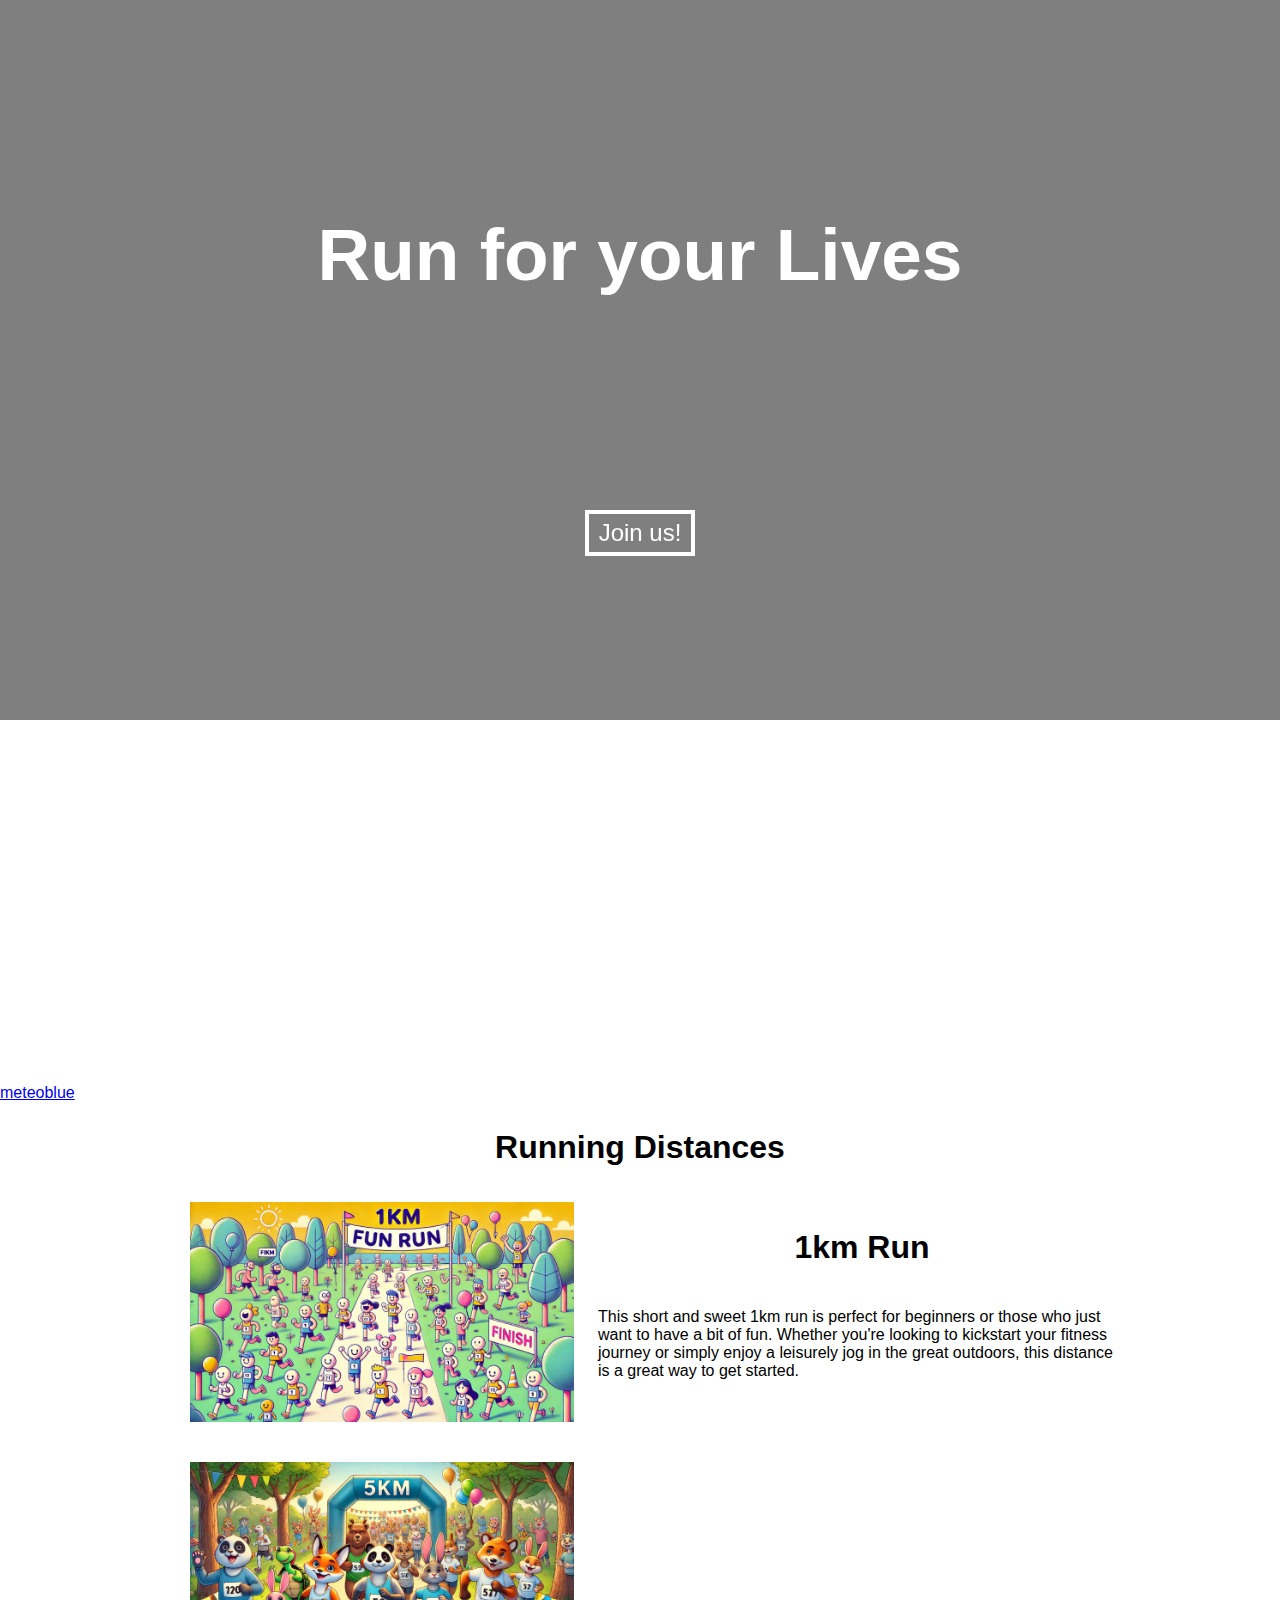
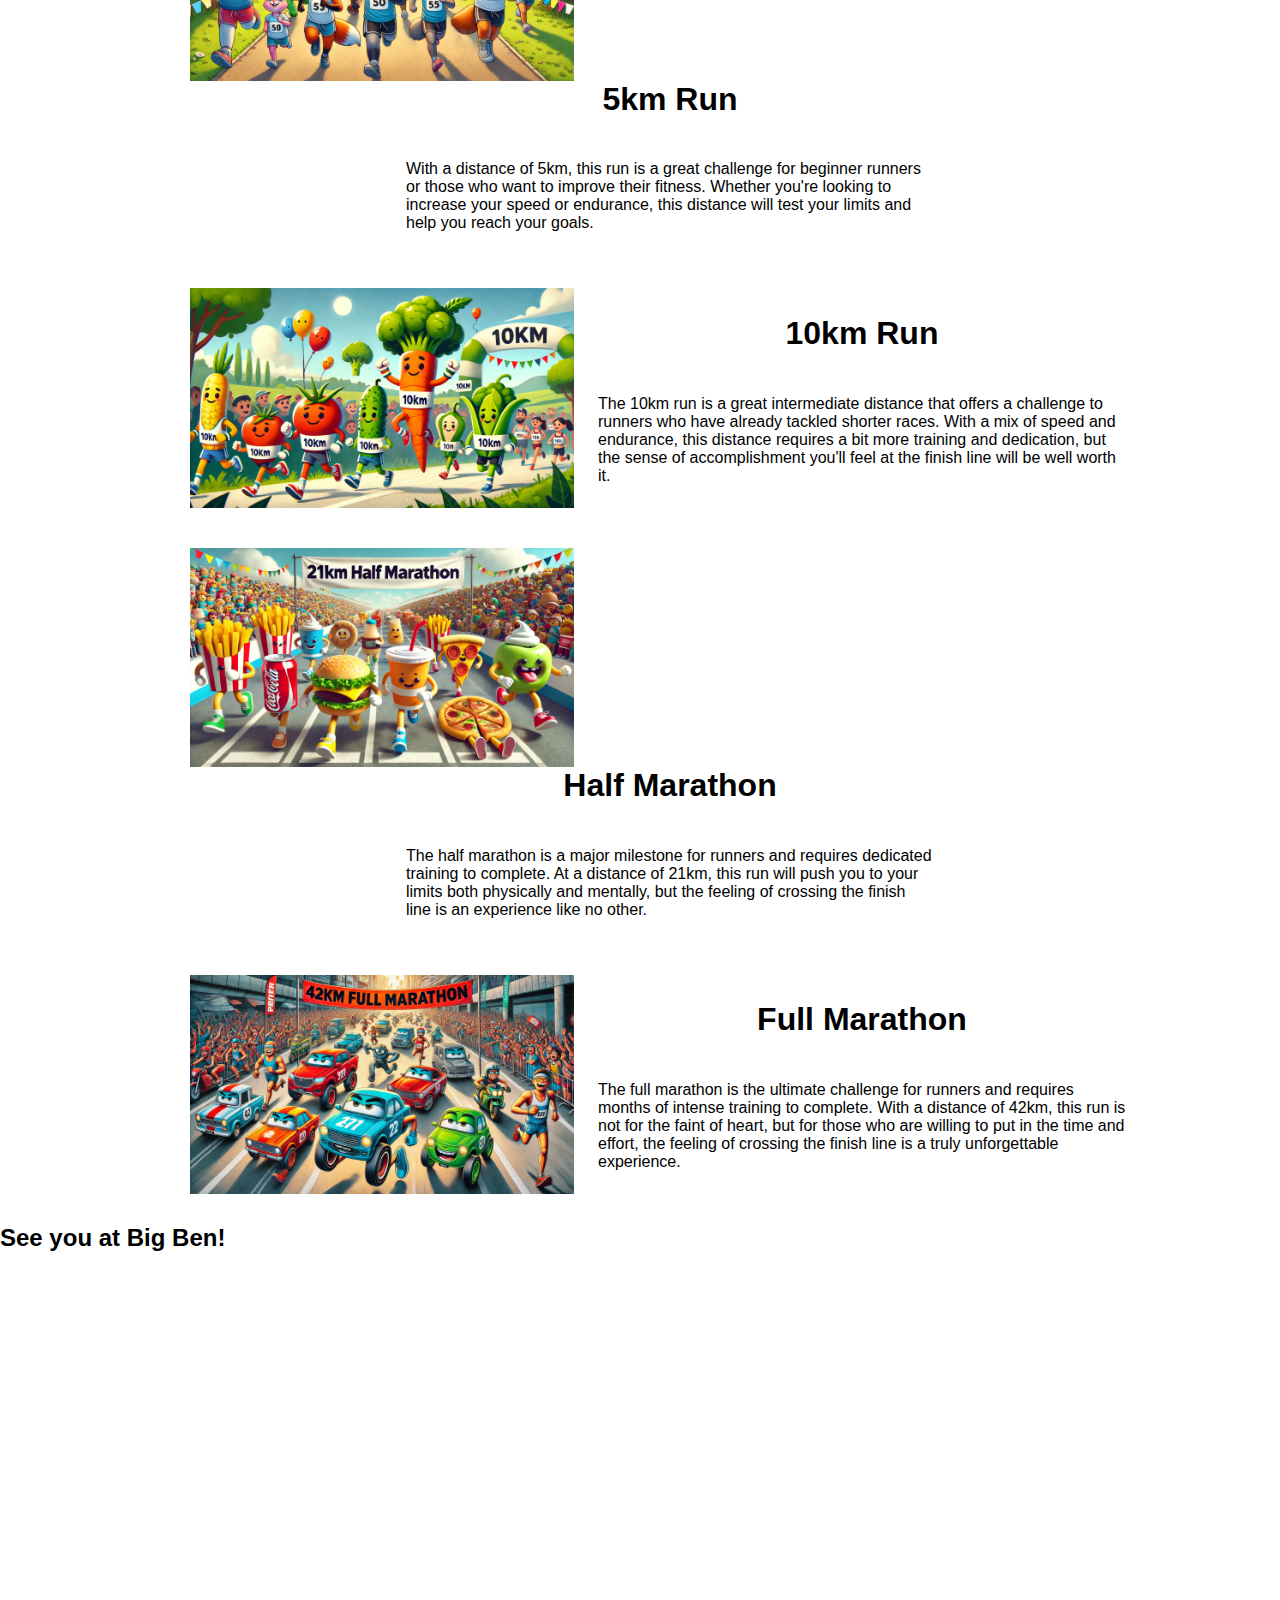
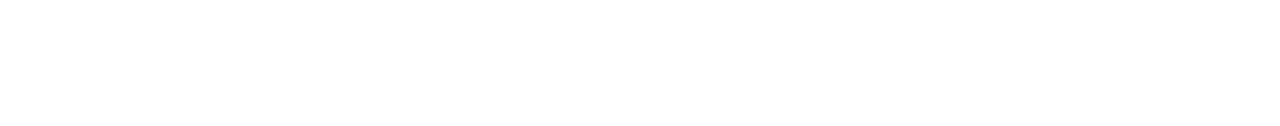
==== commit 25627db4: "feat: add a heading on map-container" ====
--- a/index.html
+++ b/index.html
@@ -51,6 +51,7 @@
       </ul>
     </div>
     <div class="map-container">
+      <h2>See you at Big Ben!</h2>
       <iframe src="https://www.google.com/maps/embed?pb=!1m18!1m12!1m3!1d18753.64762223718!2d-0.13369245107395641!3d51.5022099546866!2m3!1f0!2f0!3f0!3m2!1i1024!2i768!4f13.1!3m3!1m2!1s0x487604c38c8cd1d9%3A0xb78f2474b9a45aa9!2sBig%20Ben!5e0!3m2!1sen!2sph!4v1738636764440!5m2!1sen!2sph" width="600" height="450" style="border:0;" allowfullscreen="" loading="lazy" referrerpolicy="no-referrer-when-downgrade"></iframe>
     </div>
   </body>
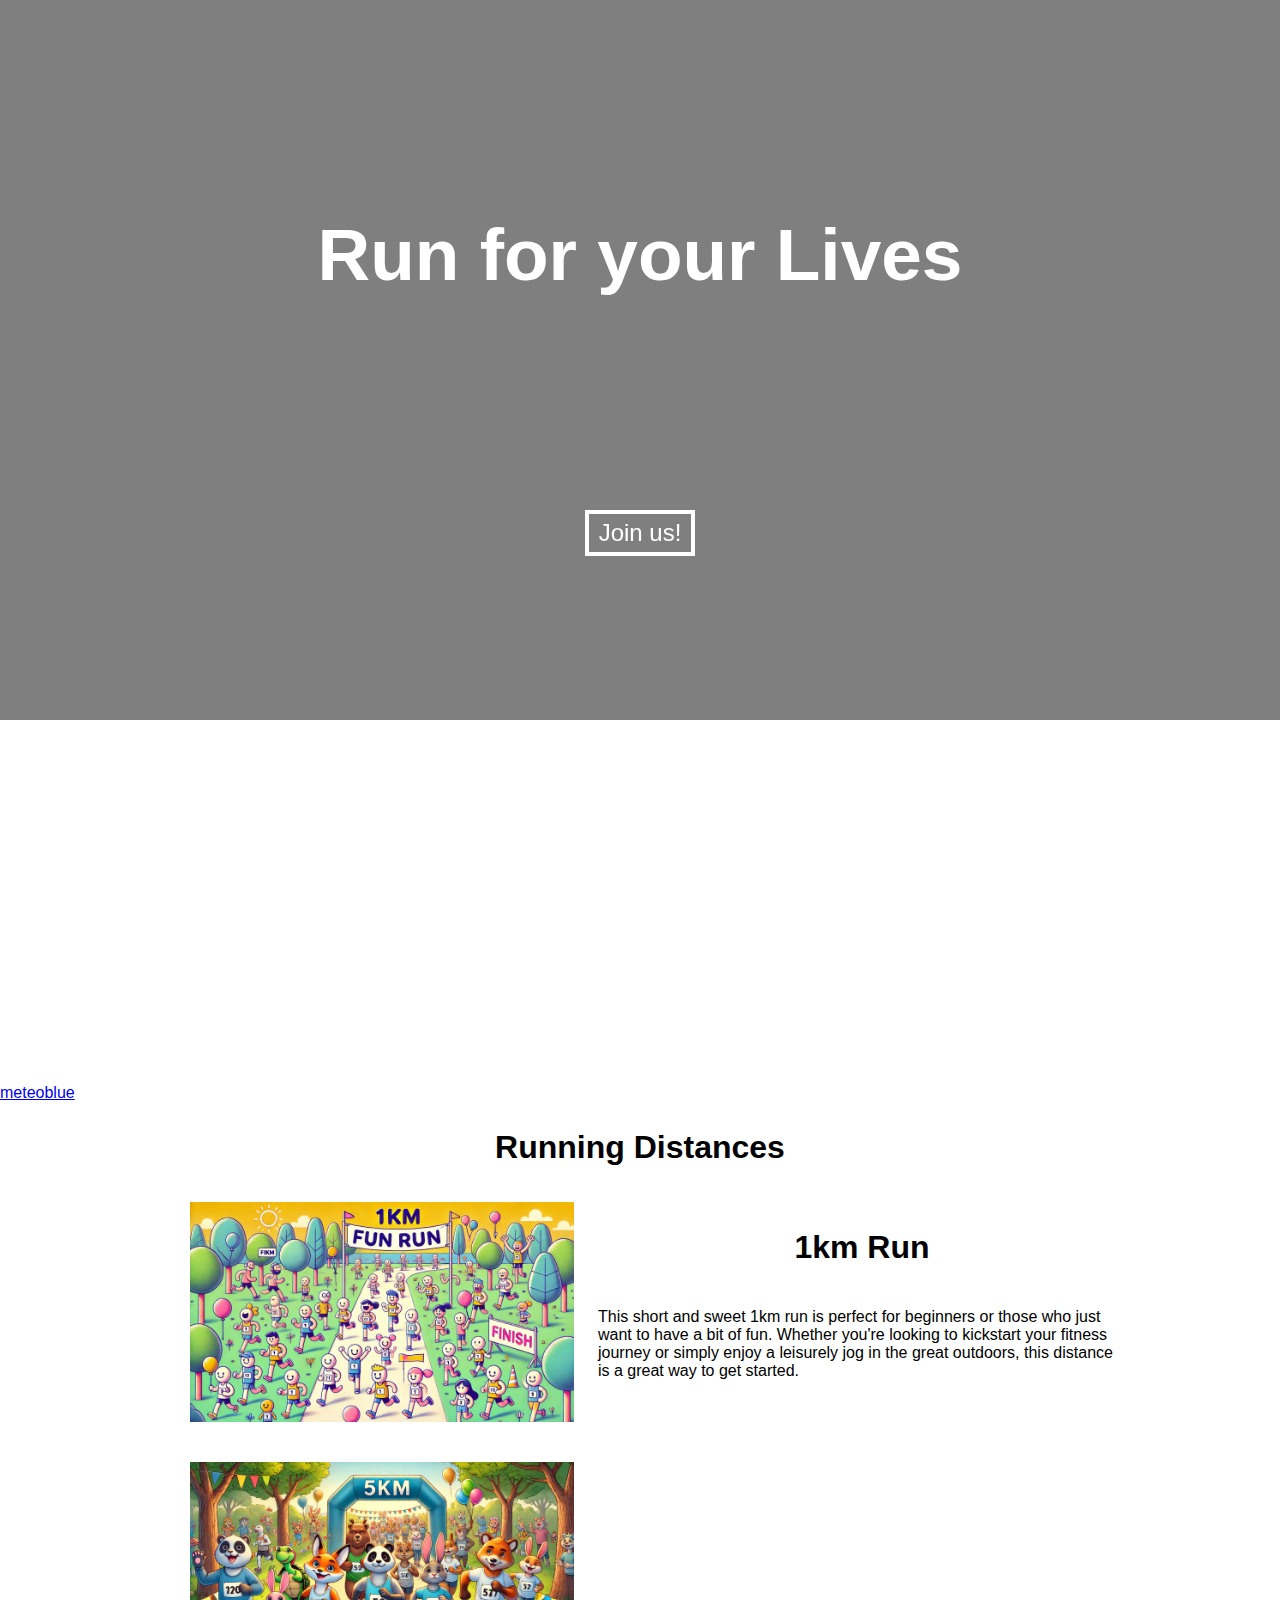
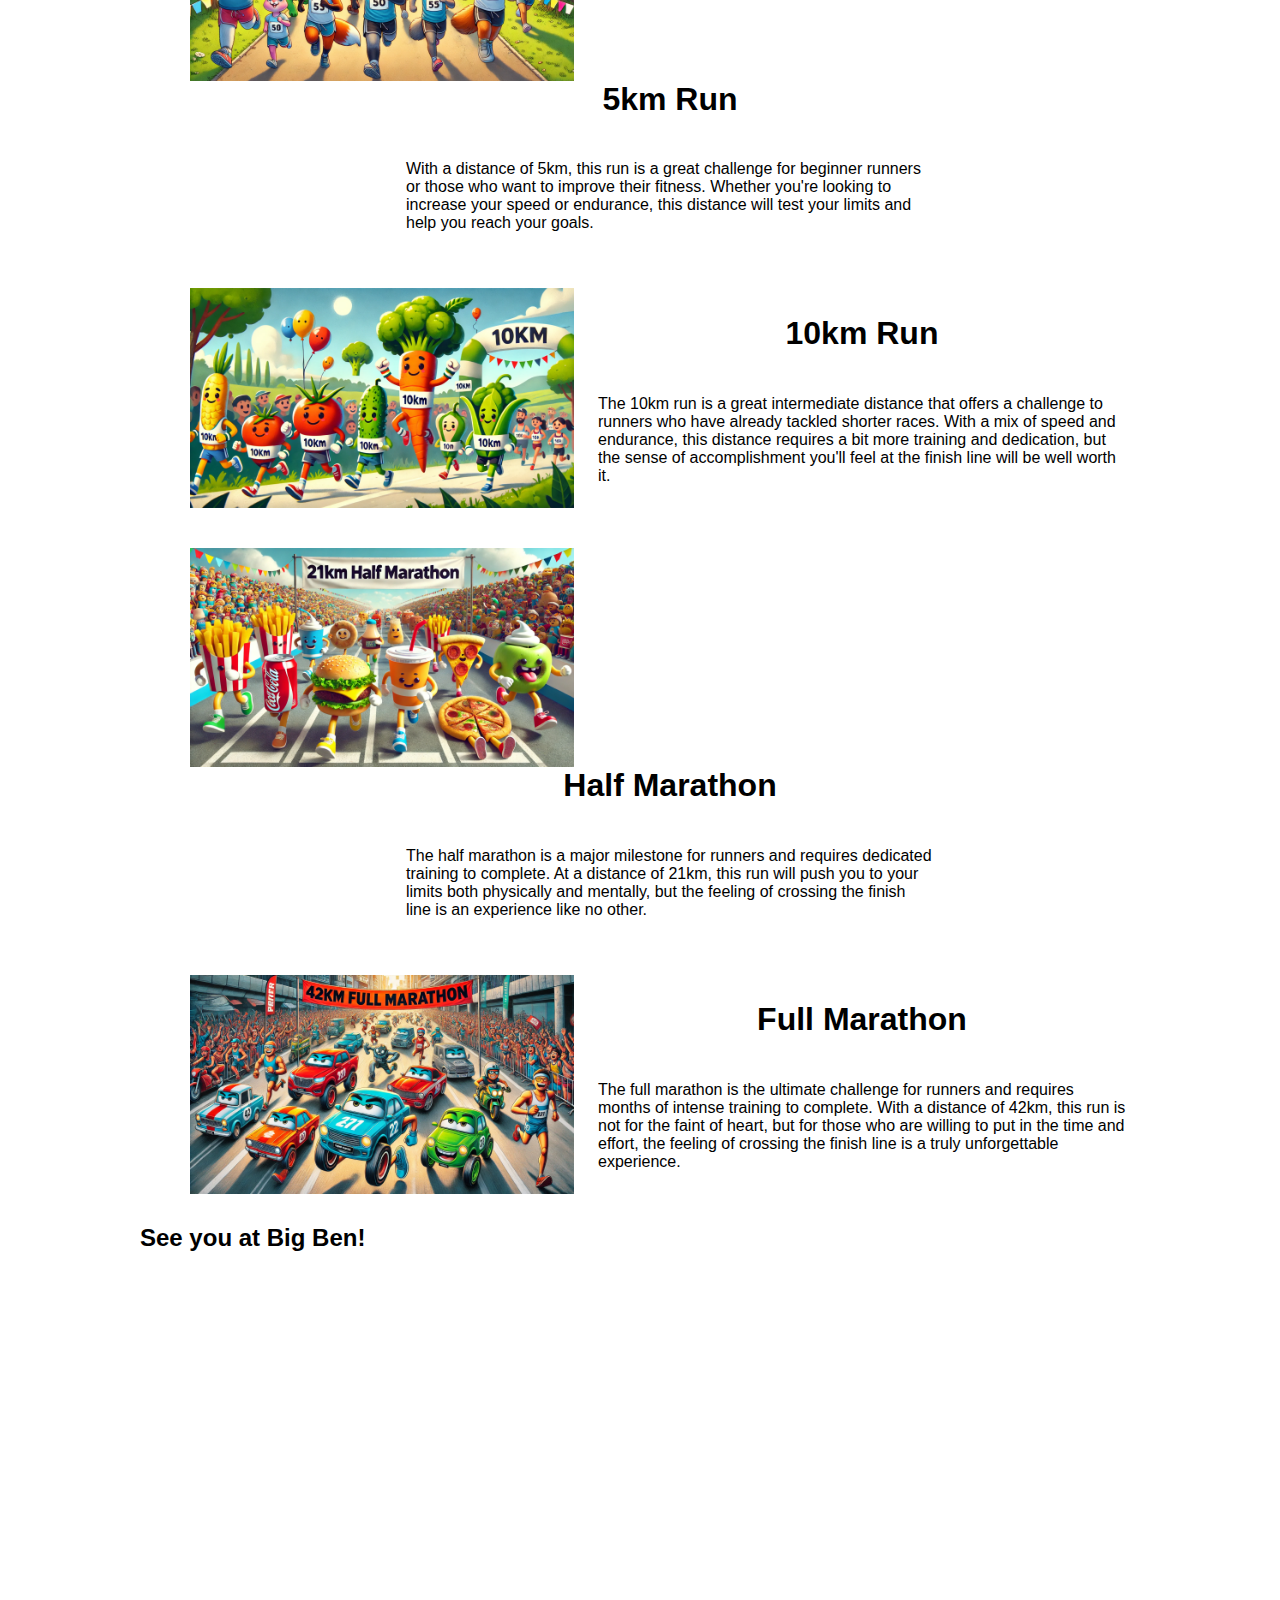
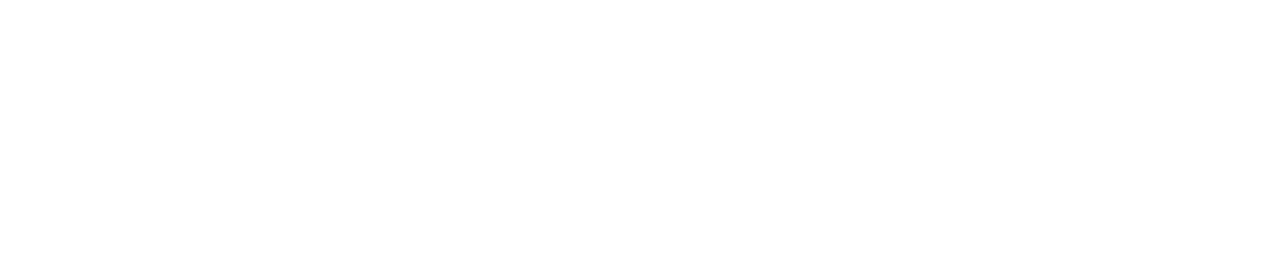
==== commit 7c6713f6: "refactor: style the map" ====
--- a/index.html
+++ b/index.html
@@ -52,7 +52,7 @@
     </div>
     <div class="map-container">
       <h2>See you at Big Ben!</h2>
-      <iframe src="https://www.google.com/maps/embed?pb=!1m18!1m12!1m3!1d18753.64762223718!2d-0.13369245107395641!3d51.5022099546866!2m3!1f0!2f0!3f0!3m2!1i1024!2i768!4f13.1!3m3!1m2!1s0x487604c38c8cd1d9%3A0xb78f2474b9a45aa9!2sBig%20Ben!5e0!3m2!1sen!2sph!4v1738636764440!5m2!1sen!2sph" width="600" height="450" style="border:0;" allowfullscreen="" loading="lazy" referrerpolicy="no-referrer-when-downgrade"></iframe>
+      <iframe src="https://www.google.com/maps/embed?pb=!1m18!1m12!1m3!1d18753.64762223718!2d-0.13369245107395641!3d51.5022099546866!2m3!1f0!2f0!3f0!3m2!1i1024!2i768!4f13.1!3m3!1m2!1s0x487604c38c8cd1d9%3A0xb78f2474b9a45aa9!2sBig%20Ben!5e0!3m2!1sen!2sph!4v1738636764440!5m2!1sen!2sph" width="1200" height="600" style="border:0;" allowfullscreen="" loading="lazy" referrerpolicy="no-referrer-when-downgrade"></iframe>
     </div>
   </body>
 </html>
--- a/style.css
+++ b/style.css
@@ -37,14 +37,14 @@
   align-items: center;
 }
 
-.video-overlay:nth-of-type(1) > h1 {
+.video-overlay h1 {
   top: 150px;
   text-align: center;
   color: white;
   font-size: 73px;
 }
 
-.video-overlay:nth-of-type(1) > button {
+.video-overlay button {
   padding: 5px 10px;
   border: 4px white solid;
   font-size: 24px;
@@ -93,3 +93,12 @@
 .distance:nth-child(even) img {
   float: right;
 }
+
+.map-container {
+  margin: 0 auto;
+  max-width: 1000px;
+}
+
+.map-container iframe {
+  width: 100%;
+}
